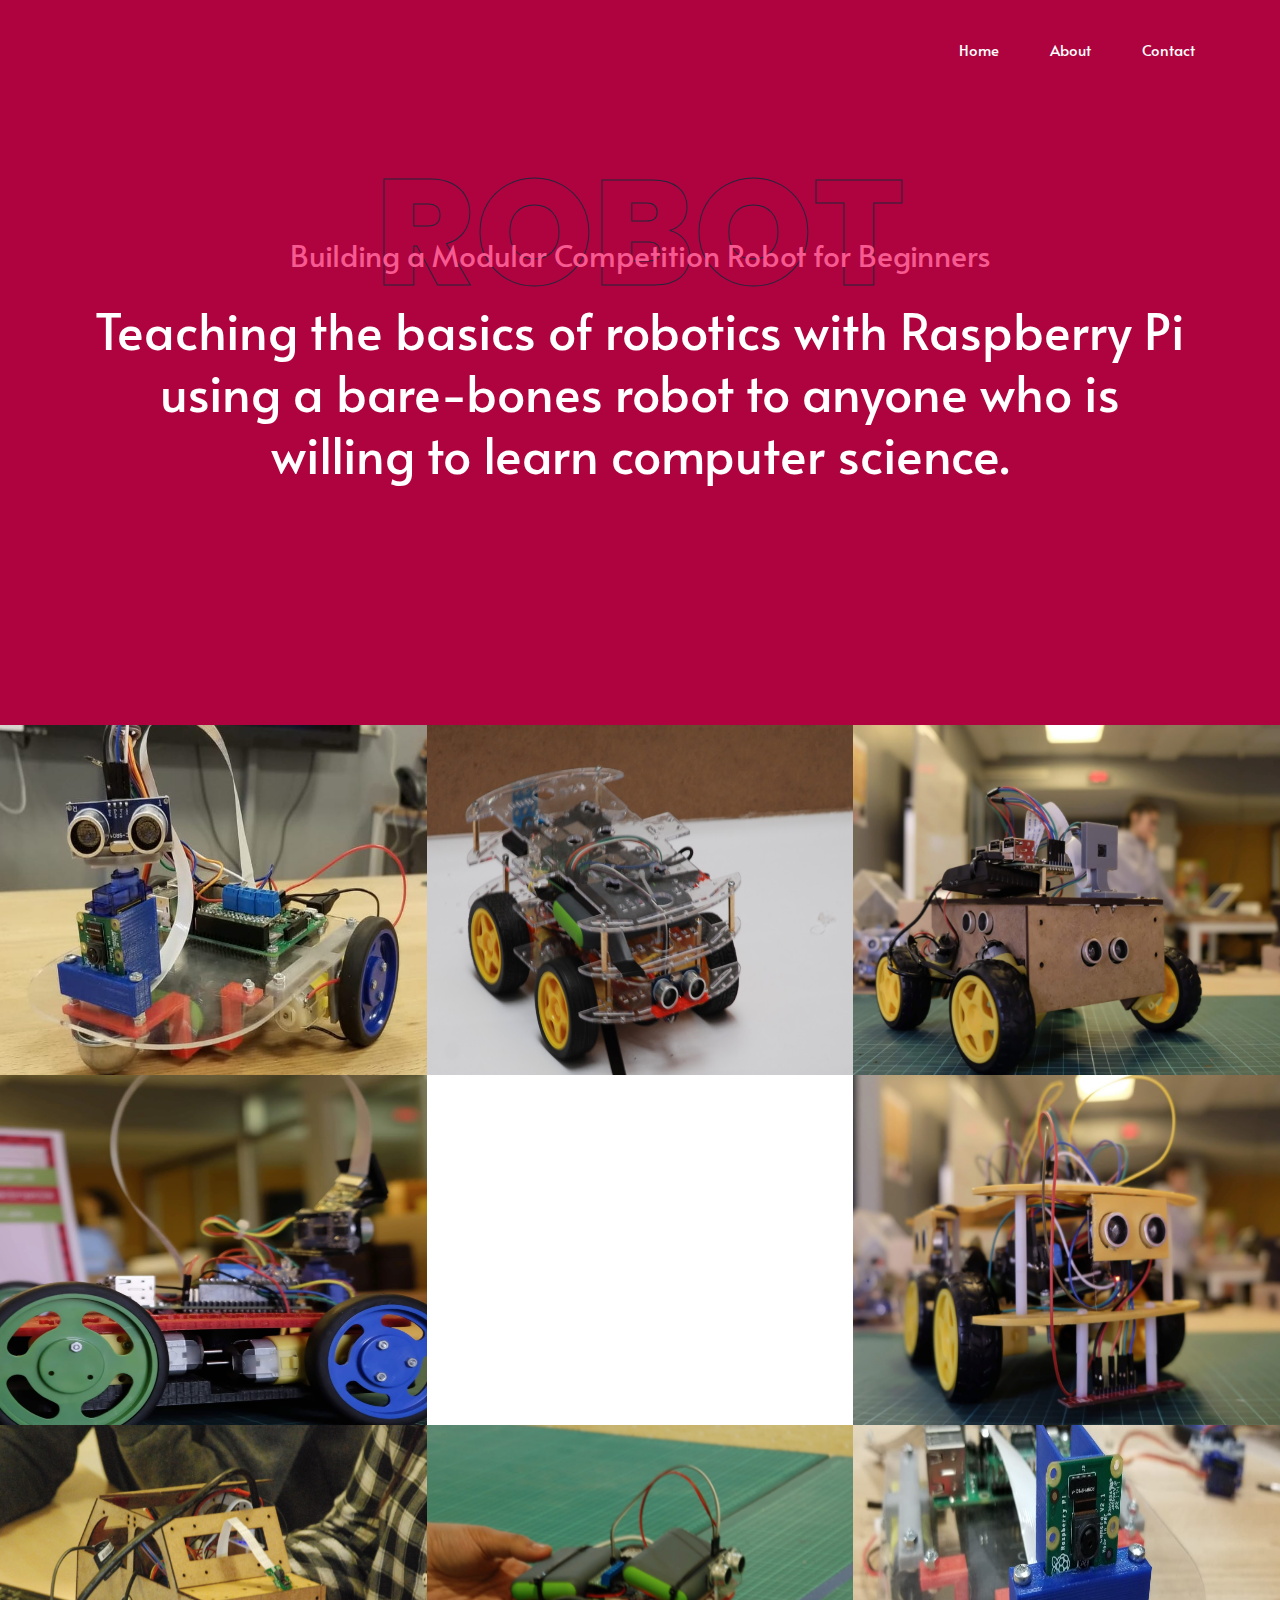
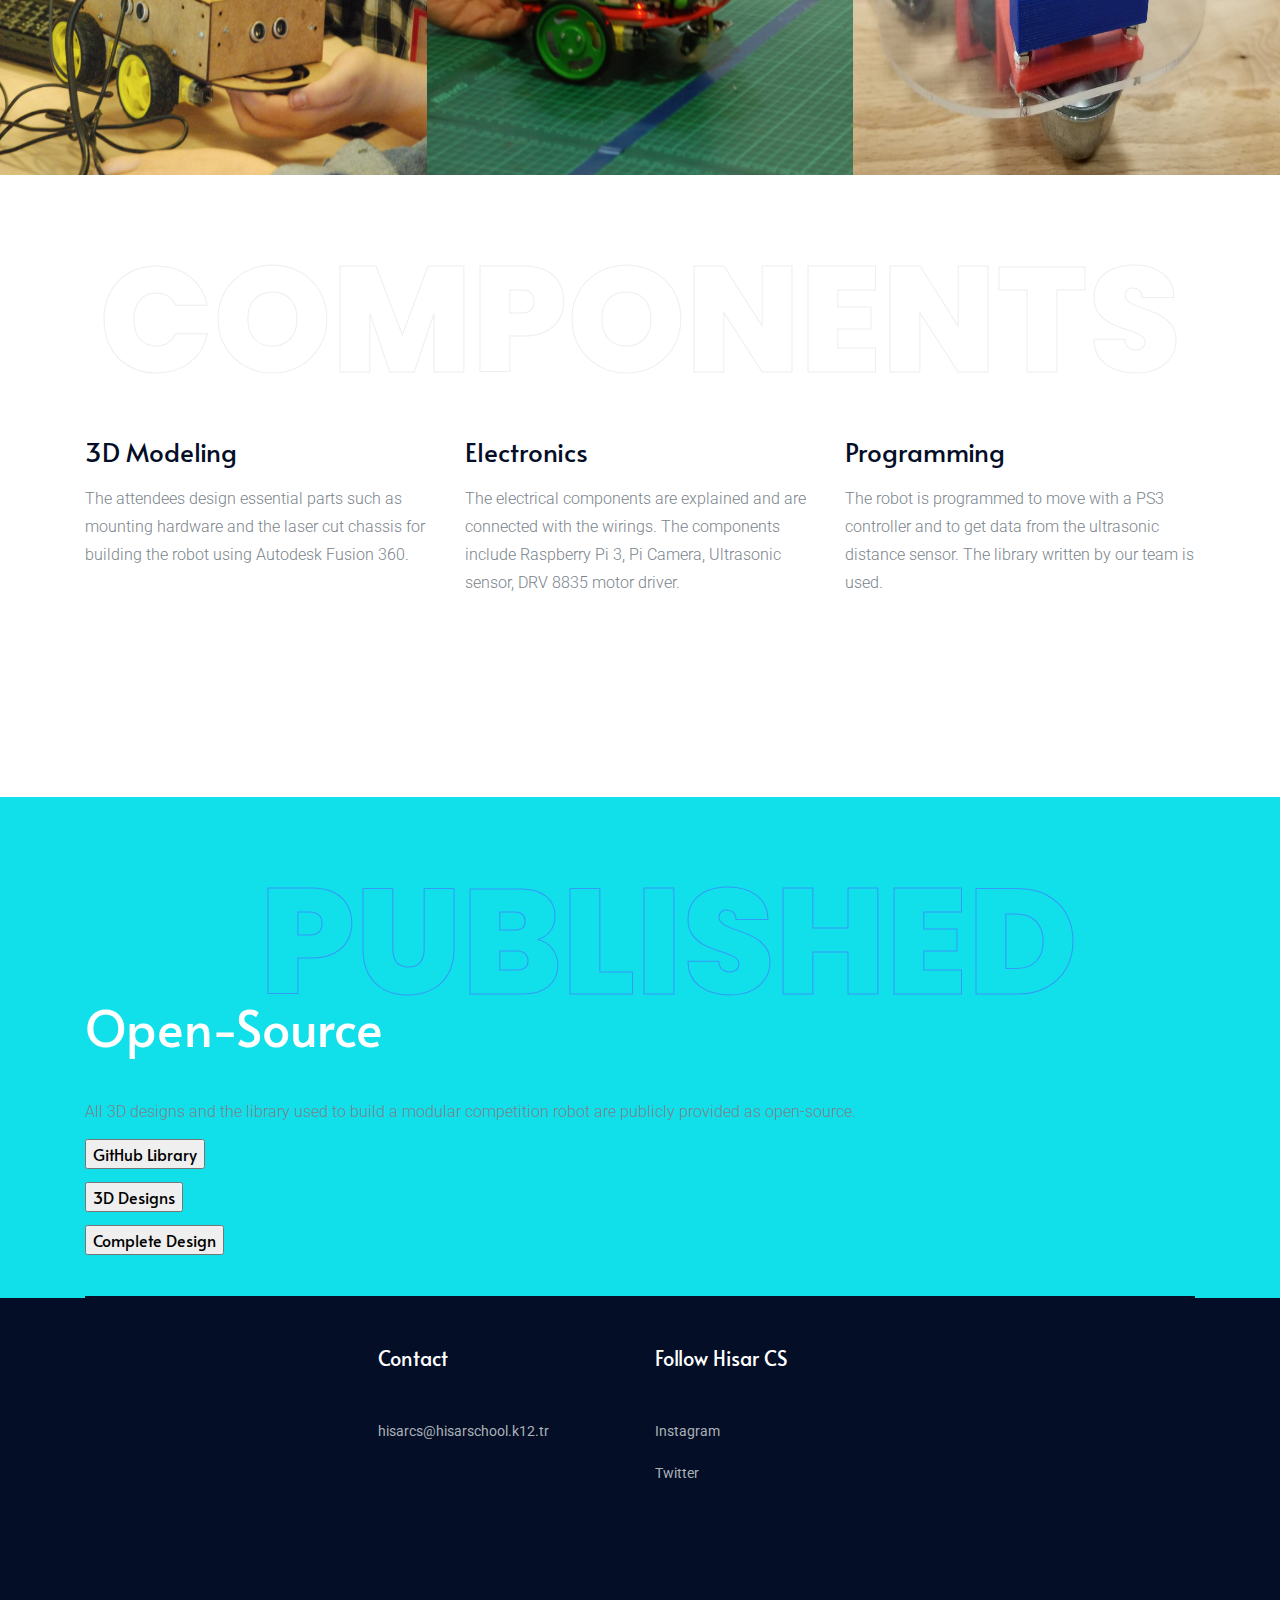
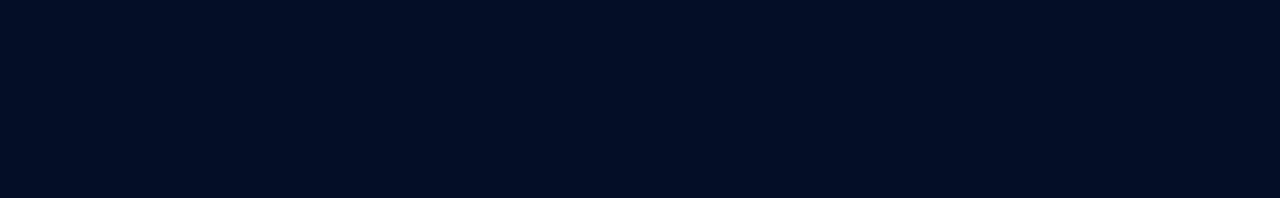
==== index.html @ 17df81fd "Update index.html" ====
<!doctype html>
<html class="no-js" lang="zxx">

<head>
    <meta charset="utf-8">
    <meta http-equiv="x-ua-compatible" content="ie=edge">
    <title>Building a Modular Competition Robot for Beginners</title>
    <meta name="description" content="">
    <meta name="viewport" content="width=device-width, initial-scale=1">

    <!-- <link rel="manifest" href="site.webmanifest"> -->
    <!-- Place favicon.ico in the root directory -->

    <!-- CSS here -->
    <link rel="stylesheet" href="css/bootstrap.min.css">
    <link rel="stylesheet" href="css/owl.carousel.min.css">
    <link rel="stylesheet" href="css/magnific-popup.css">
    <link rel="stylesheet" href="css/font-awesome.min.css">
    <link rel="stylesheet" href="css/themify-icons.css">
    <link rel="stylesheet" href="css/nice-select.css">
    <link rel="stylesheet" href="css/flaticon.css">
    <link rel="stylesheet" href="css/gijgo.css">
    <link rel="stylesheet" href="css/animate.min.css">
    <link rel="stylesheet" href="css/slick.css">
    <link rel="stylesheet" href="css/slicknav.css">
    <link rel="stylesheet" href="css/style.css">
    <!-- <link rel="stylesheet" href="css/responsive.css"> -->
</head>

<body>
    <!--[if lte IE 9]>
            <p class="browserupgrade">You are using an <strong>outdated</strong> browser. Please <a href="https://browsehappy.com/">upgrade your browser</a> to improve your experience and security.</p>
        <![endif]-->

    <!-- header-start -->
    <header>
        <div class="header-area ">
            <div id="sticky-header" class="main-header-area">
                      
                          
                              
                                   
                              
                            <div class="main-menu  d-none d-lg-block text-right">
                                <nav>
                                    <ul id="navigation">
                                        <li><a class="active" href="index.html">home</a></li>
                                        <li><a href="about.html">About</a></li>
                                        
                                       
                                       
                                        <li><a href="contact.html">Contact</a></li>
                                    </ul>
                                </nav>
                            </div>
                        </div>
                        <div class="col-12">
                            <div class="mobile_menu d-block d-lg-none"></div>
                        </div>
                    </div>
     </div>
                    </div>
                </div>
            </div>
        </div>
    </header>
    <!-- header-end -->

    <!-- slider_area_start -->
    <div class="slider_area">
        <div class="single_slider  d-flex align-items-center slider_bg_1">
            <div class="outline_text d-none d-lg-block">
                    ROBOT
            </div>
            <div class="container">
                <div class="row align-items-center justify-content-center">
                    <div class="col-xl-12">
                        <div class="slider_text text-center">
                            <span>Building a Modular Competition Robot for Beginners
</span>
                            <h3>
 Teaching the basics of robotics with Raspberry Pi using a bare-bones robot to anyone who is willing to learn computer science.                             </h3>
                        </div>
                    </div>
                </div>
            </div>
        </div>
    </div>
    <!-- slider_area_end -->


    <div class="portfolio_area">
        <!-- <div class="container-fluid p-0"> -->
            <div class="portfolio_wrap">
                <div class=" single_gallery">
                    <div class="thumb">
                        <img src="img/portfolio/img3 (1).jpg" alt="">
                    </div>
                    <div class="gallery_hover">
                        <div class="hover_inner">
                                <span>An amazing robot from</span>
                                <a href="work_details.html"> <h3>Pi Wars Turkey'19</h3></a>
                                
                        </div>
                    </div>
                </div>
                <div class="single_gallery small_width">
                    <div class="thumb">
                        <img src="img/portfolio/ff.png" alt="">
                    </div>
                    <div class="gallery_hover">
                            <div class="hover_inner">
                                    <span>An amazing robot from</span>
                                    <a href="work_details.html"> <h3>Pi Wars Turkey'19</h3></a>
                            </div>
                        </div>
                </div>
                <div class="single_gallery">
                    <div class="thumb">
                        <img src="img/portfolio/s.png" alt="">
                    </div>
                    <div class="gallery_hover">
                            <div class="hover_inner">
                                    <span>An amazing robot from</span>
                                    <a href="work_details.html"> <h3>Pi Wars Turkey'19</h3></a>
                            </div>
                        </div>
                </div>
                <div class=" single_gallery">
                    <div class="thumb">
                        <img src="img/portfolio/q.png" alt="">
                    </div>
                    <div class="gallery_hover">
                            <div class="hover_inner">
                                    <span>An amazing robot from</span>
                                    <a href="work_details.html"> <h3>Pi Wars Turkey'19</h3></a>
                            </div>
                        </div>
                </div>
                <div class="single_gallery">
                    <div class="thumb">
                        <img src="img/portfolio/img5.jpeg" alt="">
                    </div>
                    <div class="gallery_hover">
                            <div class="hover_inner">
                                    <span>An amazing robot from</span>
                                    <a href="work_details.html"> <h3>Pi Wars Turkey'20</h3></a>
                            </div>
                        </div>
                </div>
                <div class=" single_gallery small_width">
                    <div class="thumb">
                        <img src="img/portfolio/w.png" alt="">
                    </div>
                    <div class="gallery_hover">
                            <div class="hover_inner">
                                    <span>An amazing robot from</span>
                                    <a href="work_details.html"> <h3>Pi Wars Turkey'19</h3></a>
                            </div>
                        </div>
                </div>
                <div class="single_gallery">
                    <div class="thumb">
                        <img src="img/portfolio/ee.png" alt="">
                    </div>
                    <div class="gallery_hover">
                            <div class="hover_inner">
                                    <span>An amazing robot from</span>
                                    <a href="work_details.html"> <h3>Pi Wars Turkey'20</h3></a>
                            </div>
                        </div>
                </div>
                <div class=" single_gallery small_width">
                    <div class="thumb">
                        <img src="img/portfolio/r.png" alt="">
                    </div>
                    <div class="gallery_hover">
                            <div class="hover_inner">
                                    <span>An amazing robot from</span>
                                    <a href="work_details.html"> <h3>Pi Wars Turkey'20</h3></a>
                            </div>
                        </div>
                </div>
                <div class=" single_gallery">
                    <div class="thumb">
                        <img src="img/portfolio/r.png.jpeg" alt="">
                    </div>
                    <div class="gallery_hover">
                            <div class="hover_inner">
                                    <span>An amazing robot from</span>
                                    <a href="work_details.html"> <h3>Pi Wars Turkey'19</h3></a>
                            </div>
                        </div>
                </div>
            </div>
        <!-- </div> -->
      


    <!-- service_area  -->
    <div class="service_area">
            <div class="outline_text white d-none d-lg-block">
                    Components
            </div>
        <div class="container">
            <div class="row">
                <div class="col-xl-4 col-lg-4 col-md-6">
                    <div class="single_service">
                        <div class="icon">
                            <img src="img/svg_icon/1.svg" alt="">
                        </div>
                        <h3>3D Modeling</h3>
                        <p> The attendees design essential parts such as mounting hardware and the laser cut chassis for building the robot using Autodesk Fusion 360. 
</p>
                    </div>
                </div>
                <div class="col-xl-4 col-lg-4 col-md-6">
                    <div class="single_service">
                        <div class="icon">
                            <img src="img/svg_icon/2.svg" alt="">
                        </div>
                        <h3>Electronics</h3>
                        <p>The electrical components are explained and are connected with the wirings. The components include Raspberry Pi 3, Pi Camera, Ultrasonic sensor, DRV 8835 motor driver.
</p>
                    </div>
                </div>
                <div class="col-xl-4 col-lg-4 col-md-6">
                    <div class="single_service">
                        <div class="icon">
                            <img src="img/svg_icon/3.svg" alt="">
                        </div>
                        <h3>Programming</h3>
                        <p>The robot is programmed to move with a PS3 controller and to get data from the ultrasonic distance sensor. The library written by our team is used.
</p>
                    </div>
                </div>
            </div>
        </div>
    </div>
    <!--/ service_area  -->

    <div class="creative_blog_area">
            <div class="outline_text blog d-none d-lg-block ">
                    Published
            </div>
        <div class="container">
            <div class="row align-items-center">
                <div class="col-lg-9 col-md-6">
                    <div class="blog_title">
                        <h3>Open-Source</h3>
                    </div>
                </div>
                
            </div>
        </div>
        <div class="container">

<p    
<p style="color:#11DFEA">This is a paragraph.</p>  
            <p> All 3D designs and the library used to build a modular competition robot are publicly provided as open-source.           </p>
            <form action="https://github.com/AndyEmreHis/Pi20English">
    <input   type="submit" value="GitHub Library" />
</form>
<p></p>   

<form action="https://drive.google.com/drive/folders/13YJ3raldr9ENq9xoWfZ8fs7mFeMapHCM?usp=sharing
">



    <input type="submit"  value="3D Designs" />
</form>
<p></p>   

<form action="https://a360.co/2Wjrapt
">
    <input type="submit" value="Complete Design" />
</form>
 
<p style="color:#11DFEA">This is a paragraph.</p>   


    
    
   

    <!-- footer start -->
    <footer class="footer">
            <div class="footer_top">
                <div class="container">
                    <div class="row">
                       
                          <div class="col-xl-3 col-md-6 col-lg-3">
                            <div class="footer_widget">
                                <h3  style="color:transparent;" class="footer_title">
                                        Services
                                </h3>
                                <ul>
                                    <li><a style="color:transparent;" href="#">Web Design</a></li>
<li><a style="color:transparent;" href="#">Web Design</a></li>                                    <li><a style="color:transparent;" href="#">Web Design</a></li>
                                </ul>
    
                            </div>
                        </div>
                        <div class="col-xl-3 col-md-6 col-lg-3">
                            <div class="footer_widget">
                                <h3 class="footer_title">
                                        Contact
                                </h3>
                                <ul>
                                    <li><a href="#">hisarcs@hisarschool.k12.tr</a></li>
                                   
                                </ul>
    
                            </div>
                        </div>
                        <div class="col-xl-3 col-md-6 col-lg-3">
                            <div class="footer_widget">
                                <h3 class="footer_title">
Follow Hisar CS                                </h3>
                                <ul>
                                    <li><a href="https://www.instagram.com/hisarcs/">Instagram</a></li>
                                    <li><a href="https://twitter.com/hisarcs?lang=en">Twitter</a></li>
                                    
                                </ul>
                            </div>
                        </div>
                        <div class="col-xl-2 col-md-6 col-lg-2">
                            <div class="footer_widget">
                                <h3 style="color:transparent;"  class="footer_title">
                                        Follow Us
                                </h3>
                                <ul>
                                    <li><a style="color:transparent;"  href="#">Dribbble</a></li>
                                    <li><a style="color:transparent;" href="#">Behance</a></li>
                                    <li><a style="color:transparent;" href="#">Instagram</a></li>
                                    <li><a style="color:transparent;" href="#">Facebook</a></li>
                                </ul>
                            </div>
                        </div>
                    </div>
                </div>
            </div>
         
        </footer>
    <!--/ footer end  -->

    <!-- JS here -->
    <script src="js/vendor/modernizr-3.5.0.min.js"></script>
    <script src="js/vendor/jquery-1.12.4.min.js"></script>
    <script src="js/popper.min.js"></script>
    <script src="js/bootstrap.min.js"></script>
    <script src="js/owl.carousel.min.js"></script>
    <script src="js/isotope.pkgd.min.js"></script>
    <script src="js/ajax-form.js"></script>
    <script src="js/waypoints.min.js"></script>
    <script src="js/jquery.counterup.min.js"></script>
    <script src="js/imagesloaded.pkgd.min.js"></script>
    <script src="js/scrollIt.js"></script>
    <script src="js/jquery.scrollUp.min.js"></script>
    <script src="js/wow.min.js"></script>
    <script src="js/nice-select.min.js"></script>
    <script src="js/jquery.slicknav.min.js"></script>
    <script src="js/jquery.magnific-popup.min.js"></script>
    <script src="js/plugins.js"></script>
    <script src="js/gijgo.min.js"></script>

    <!--contact js-->
    <script src="js/contact.js"></script>
    <script src="js/jquery.ajaxchimp.min.js"></script>
    <script src="js/jquery.form.js"></script>
    <script src="js/jquery.validate.min.js"></script>
    <script src="js/mail-script.js"></script>

    <script src="js/main.js"></script>
</body>

</html>
---- css/themify-icons.css ----
@font-face {
	font-family: 'themify';
	src:url('../fonts/themify.eot?-fvbane');
	src:url('../fonts/themify.eot?#iefix-fvbane') format('embedded-opentype'),
		url('../fonts/themify.woff?-fvbane') format('woff'),
		url('../fonts/themify.ttf?-fvbane') format('truetype'),
		url('../fonts/themify.svg?-fvbane#themify') format('svg');
	font-weight: normal;
	font-style: normal;
}

[class^="ti-"], [class*=" ti-"] {
	font-family: 'themify';
	/* speak: none; */
	font-style: normal;
	font-weight: normal;
	font-variant: normal;
	text-transform: none;
	line-height: 1;

	/* Better Font Rendering =========== */
	-webkit-font-smoothing: antialiased;
	-moz-osx-font-smoothing: grayscale;
}

.ti-wand:before {
	content: "\e600";
}
.ti-volume:before {
	content: "\e601";
}
.ti-user:before {
	content: "\e602";
}
.ti-unlock:before {
	content: "\e603";
}
.ti-unlink:before {
	content: "\e604";
}
.ti-trash:before {
	content: "\e605";
}
.ti-thought:before {
	content: "\e606";
}
.ti-target:before {
	content: "\e607";
}
.ti-tag:before {
	content: "\e608";
}
.ti-tablet:before {
	content: "\e609";
}
.ti-star:before {
	content: "\e60a";
}
.ti-spray:before {
	content: "\e60b";
}
.ti-signal:before {
	content: "\e60c";
}
.ti-shopping-cart:before {
	content: "\e60d";
}
.ti-shopping-cart-full:before {
	content: "\e60e";
}
.ti-settings:before {
	content: "\e60f";
}
.ti-search:before {
	content: "\e610";
}
.ti-zoom-in:before {
	content: "\e611";
}
.ti-zoom-out:before {
	content: "\e612";
}
.ti-cut:before {
	content: "\e613";
}
.ti-ruler:before {
	content: "\e614";
}
.ti-ruler-pencil:before {
	content: "\e615";
}
.ti-ruler-alt:before {
	content: "\e616";
}
.ti-bookmark:before {
	content: "\e617";
}
.ti-bookmark-alt:before {
	content: "\e618";
}
.ti-reload:before {
	content: "\e619";
}
.ti-plus:before {
	content: "\e61a";
}
.ti-pin:before {
	content: "\e61b";
}
.ti-pencil:before {
	content: "\e61c";
}
.ti-pencil-alt:before {
	content: "\e61d";
}
.ti-paint-roller:before {
	content: "\e61e";
}
.ti-paint-bucket:before {
	content: "\e61f";
}
.ti-na:before {
	content: "\e620";
}
.ti-mobile:before {
	content: "\e621";
}
.ti-minus:before {
	content: "\e622";
}
.ti-medall:before {
	content: "\e623";
}
.ti-medall-alt:before {
	content: "\e624";
}
.ti-marker:before {
	content: "\e625";
}
.ti-marker-alt:before {
	content: "\e626";
}
.ti-arrow-up:before {
	content: "\e627";
}
.ti-arrow-right:before {
	content: "\e628";
}
.ti-arrow-left:before {
	content: "\e629";
}
.ti-arrow-down:before {
	content: "\e62a";
}
.ti-lock:before {
	content: "\e62b";
}
.ti-location-arrow:before {
	content: "\e62c";
}
.ti-link:before {
	content: "\e62d";
}
.ti-layout:before {
	content: "\e62e";
}
.ti-layers:before {
	content: "\e62f";
}
.ti-layers-alt:before {
	content: "\e630";
}
.ti-key:before {
	content: "\e631";
}
.ti-import:before {
	content: "\e632";
}
.ti-image:before {
	content: "\e633";
}
.ti-heart:before {
	content: "\e634";
}
.ti-heart-broken:before {
	content: "\e635";
}
.ti-hand-stop:before {
	content: "\e636";
}
.ti-hand-open:before {
	content: "\e637";
}
.ti-hand-drag:before {
	content: "\e638";
}
.ti-folder:before {
	content: "\e639";
}
.ti-flag:before {
	content: "\e63a";
}
.ti-flag-alt:before {
	content: "\e63b";
}
.ti-flag-alt-2:before {
	content: "\e63c";
}
.ti-eye:before {
	content: "\e63d";
}
.ti-export:before {
	content: "\e63e";
}
.ti-exchange-vertical:before {
	content: "\e63f";
}
.ti-desktop:before {
	content: "\e640";
}
.ti-cup:before {
	content: "\e641";
}
.ti-crown:before {
	content: "\e642";
}
.ti-comments:before {
	content: "\e643";
}
.ti-comment:before {
	content: "\e644";
}
.ti-comment-alt:before {
	content: "\e645";
}
.ti-close:before {
	content: "\e646";
}
.ti-clip:before {
	content: "\e647";
}
.ti-angle-up:before {
	content: "\e648";
}
.ti-angle-right:before {
	content: "\e649";
}
.ti-angle-left:before {
	content: "\e64a";
}
.ti-angle-down:before {
	content: "\e64b";
}
.ti-check:before {
	content: "\e64c";
}
.ti-check-box:before {
	content: "\e64d";
}
.ti-camera:before {
	content: "\e64e";
}
.ti-announcement:before {
	content: "\e64f";
}
.ti-brush:before {
	content: "\e650";
}
.ti-briefcase:before {
	content: "\e651";
}
.ti-bolt:before {
	content: "\e652";
}
.ti-bolt-alt:before {
	content: "\e653";
}
.ti-blackboard:before {
	content: "\e654";
}
.ti-bag:before {
	content: "\e655";
}
.ti-move:before {
	content: "\e656";
}
.ti-arrows-vertical:before {
	content: "\e657";
}
.ti-arrows-horizontal:before {
	content: "\e658";
}
.ti-fullscreen:before {
	content: "\e659";
}
.ti-arrow-top-right:before {
	content: "\e65a";
}
.ti-arrow-top-left:before {
	content: "\e65b";
}
.ti-arrow-circle-up:before {
	content: "\e65c";
}
.ti-arrow-circle-right:before {
	content: "\e65d";
}
.ti-arrow-circle-left:before {
	content: "\e65e";
}
.ti-arrow-circle-down:before {
	content: "\e65f";
}
.ti-angle-double-up:before {
	content: "\e660";
}
.ti-angle-double-right:before {
	content: "\e661";
}
.ti-angle-double-left:before {
	content: "\e662";
}
.ti-angle-double-down:before {
	content: "\e663";
}
.ti-zip:before {
	content: "\e664";
}
.ti-world:before {
	content: "\e665";
}
.ti-wheelchair:before {
	content: "\e666";
}
.ti-view-list:before {
	content: "\e667";
}
.ti-view-list-alt:before {
	content: "\e668";
}
.ti-view-grid:before {
	content: "\e669";
}
.ti-uppercase:before {
	content: "\e66a";
}
.ti-upload:before {
	content: "\e66b";
}
.ti-underline:before {
	content: "\e66c";
}
.ti-truck:before {
	content: "\e66d";
}
.ti-timer:before {
	content: "\e66e";
}
.ti-ticket:before {
	content: "\e66f";
}
.ti-thumb-up:before {
	content: "\e670";
}
.ti-thumb-down:before {
	content: "\e671";
}
.ti-text:before {
	content: "\e672";
}
.ti-stats-up:before {
	content: "\e673";
}
.ti-stats-down:before {
	content: "\e674";
}
.ti-split-v:before {
	content: "\e675";
}
.ti-split-h:before {
	content: "\e676";
}
.ti-smallcap:before {
	content: "\e677";
}
.ti-shine:before {
	content: "\e678";
}
.ti-shift-right:before {
	content: "\e679";
}
.ti-shift-left:before {
	content: "\e67a";
}
.ti-shield:before {
	content: "\e67b";
}
.ti-notepad:before {
	content: "\e67c";
}
.ti-server:before {
	content: "\e67d";
}
.ti-quote-right:before {
	content: "\e67e";
}
.ti-quote-left:before {
	content: "\e67f";
}
.ti-pulse:before {
	content: "\e680";
}
.ti-printer:before {
	content: "\e681";
}
.ti-power-off:before {
	content: "\e682";
}
.ti-plug:before {
	content: "\e683";
}
.ti-pie-chart:before {
	content: "\e684";
}
.ti-paragraph:before {
	content: "\e685";
}
.ti-panel:before {
	content: "\e686";
}
.ti-package:before {
	content: "\e687";
}
.ti-music:before {
	content: "\e688";
}
.ti-music-alt:before {
	content: "\e689";
}
.ti-mouse:before {
	content: "\e68a";
}
.ti-mouse-alt:before {
	content: "\e68b";
}
.ti-money:before {
	content: "\e68c";
}
.ti-microphone:before {
	content: "\e68d";
}
.ti-menu:before {
	content: "\e68e";
}
.ti-menu-alt:before {
	content: "\e68f";
}
.ti-map:before {
	content: "\e690";
}
.ti-map-alt:before {
	content: "\e691";
}
.ti-loop:before {
	content: "\e692";
}
.ti-location-pin:before {
	content: "\e693";
}
.ti-list:before {
	content: "\e694";
}
.ti-light-bulb:before {
	content: "\e695";
}
.ti-Italic:before {
	content: "\e696";
}
.ti-info:before {
	content: "\e697";
}
.ti-infinite:before {
	content: "\e698";
}
.ti-id-badge:before {
	content: "\e699";
}
.ti-hummer:before {
	content: "\e69a";
}
.ti-home:before {
	content: "\e69b";
}
.ti-help:before {
	content: "\e69c";
}
.ti-headphone:before {
	content: "\e69d";
}
.ti-harddrives:before {
	content: "\e69e";
}
.ti-harddrive:before {
	content: "\e69f";
}
.ti-gift:before {
	content: "\e6a0";
}
.ti-game:before {
	content: "\e6a1";
}
.ti-filter:before {
	content: "\e6a2";
}
.ti-files:before {
	content: "\e6a3";
}
.ti-file:before {
	content: "\e6a4";
}
.ti-eraser:before {
	content: "\e6a5";
}
.ti-envelope:before {
	content: "\e6a6";
}
.ti-download:before {
	content: "\e6a7";
}
.ti-direction:before {
	content: "\e6a8";
}
.ti-direction-alt:before {
	content: "\e6a9";
}
.ti-dashboard:before {
	content: "\e6aa";
}
.ti-control-stop:before {
	content: "\e6ab";
}
.ti-control-shuffle:before {
	content: "\e6ac";
}
.ti-control-play:before {
	content: "\e6ad";
}
.ti-control-pause:before {
	content: "\e6ae";
}
.ti-control-forward:before {
	content: "\e6af";
}
.ti-control-backward:before {
	content: "\e6b0";
}
.ti-cloud:before {
	content: "\e6b1";
}
.ti-cloud-up:before {
	content: "\e6b2";
}
.ti-cloud-down:before {
	content: "\e6b3";
}
.ti-clipboard:before {
	content: "\e6b4";
}
.ti-car:before {
	content: "\e6b5";
}
.ti-calendar:before {
	content: "\e6b6";
}
.ti-book:before {
	content: "\e6b7";
}
.ti-bell:before {
	content: "\e6b8";
}
.ti-basketball:before {
	content: "\e6b9";
}
.ti-bar-chart:before {
	content: "\e6ba";
}
.ti-bar-chart-alt:before {
	content: "\e6bb";
}
.ti-back-right:before {
	content: "\e6bc";
}
.ti-back-left:before {
	content: "\e6bd";
}
.ti-arrows-corner:before {
	content: "\e6be";
}
.ti-archive:before {
	content: "\e6bf";
}
.ti-anchor:before {
	content: "\e6c0";
}
.ti-align-right:before {
	content: "\e6c1";
}
.ti-align-left:before {
	content: "\e6c2";
}
.ti-align-justify:before {
	content: "\e6c3";
}
.ti-align-center:before {
	content: "\e6c4";
}
.ti-alert:before {
	content: "\e6c5";
}
.ti-alarm-clock:before {
	content: "\e6c6";
}
.ti-agenda:before {
	content: "\e6c7";
}
.ti-write:before {
	content: "\e6c8";
}
.ti-window:before {
	content: "\e6c9";
}
.ti-widgetized:before {
	content: "\e6ca";
}
.ti-widget:before {
	content: "\e6cb";
}
.ti-widget-alt:before {
	content: "\e6cc";
}
.ti-wallet:before {
	content: "\e6cd";
}
.ti-video-clapper:before {
	content: "\e6ce";
}
.ti-video-camera:before {
	content: "\e6cf";
}
.ti-vector:before {
	content: "\e6d0";
}
.ti-themify-logo:before {
	content: "\e6d1";
}
.ti-themify-favicon:before {
	content: "\e6d2";
}
.ti-themify-favicon-alt:before {
	content: "\e6d3";
}
.ti-support:before {
	content: "\e6d4";
}
.ti-stamp:before {
	content: "\e6d5";
}
.ti-split-v-alt:before {
	content: "\e6d6";
}
.ti-slice:before {
	content: "\e6d7";
}
.ti-shortcode:before {
	content: "\e6d8";
}
.ti-shift-right-alt:before {
	content: "\e6d9";
}
.ti-shift-left-alt:before {
	content: "\e6da";
}
.ti-ruler-alt-2:before {
	content: "\e6db";
}
.ti-receipt:before {
	content: "\e6dc";
}
.ti-pin2:before {
	content: "\e6dd";
}
.ti-pin-alt:before {
	content: "\e6de";
}
.ti-pencil-alt2:before {
	content: "\e6df";
}
.ti-palette:before {
	content: "\e6e0";
}
.ti-more:before {
	content: "\e6e1";
}
.ti-more-alt:before {
	content: "\e6e2";
}
.ti-microphone-alt:before {
	content: "\e6e3";
}
.ti-magnet:before {
	content: "\e6e4";
}
.ti-line-double:before {
	content: "\e6e5";
}
.ti-line-dotted:before {
	content: "\e6e6";
}
.ti-line-dashed:before {
	content: "\e6e7";
}
.ti-layout-width-full:before {
	content: "\e6e8";
}
.ti-layout-width-default:before {
	content: "\e6e9";
}
.ti-layout-width-default-alt:before {
	content: "\e6ea";
}
.ti-layout-tab:before {
	content: "\e6eb";
}
.ti-layout-tab-window:before {
	content: "\e6ec";
}
.ti-layout-tab-v:before {
	content: "\e6ed";
}
.ti-layout-tab-min:before {
	content: "\e6ee";
}
.ti-layout-slider:before {
	content: "\e6ef";
}
.ti-layout-slider-alt:before {
	content: "\e6f0";
}
.ti-layout-sidebar-right:before {
	content: "\e6f1";
}
.ti-layout-sidebar-none:before {
	content: "\e6f2";
}
.ti-layout-sidebar-left:before {
	content: "\e6f3";
}
.ti-layout-placeholder:before {
	content: "\e6f4";
}
.ti-layout-menu:before {
	content: "\e6f5";
}
.ti-layout-menu-v:before {
	content: "\e6f6";
}
.ti-layout-menu-separated:before {
	content: "\e6f7";
}
.ti-layout-menu-full:before {
	content: "\e6f8";
}
.ti-layout-media-right-alt:before {
	content: "\e6f9";
}
.ti-layout-media-right:before {
	content: "\e6fa";
}
.ti-layout-media-overlay:before {
	content: "\e6fb";
}
.ti-layout-media-overlay-alt:before {
	content: "\e6fc";
}
.ti-layout-media-overlay-alt-2:before {
	content: "\e6fd";
}
.ti-layout-media-left-alt:before {
	content: "\e6fe";
}
.ti-layout-media-left:before {
	content: "\e6ff";
}
.ti-layout-media-center-alt:before {
	content: "\e700";
}
.ti-layout-media-center:before {
	content: "\e701";
}
.ti-layout-list-thumb:before {
	content: "\e702";
}
.ti-layout-list-thumb-alt:before {
	content: "\e703";
}
.ti-layout-list-post:before {
	content: "\e704";
}
.ti-layout-list-large-image:before {
	content: "\e705";
}
.ti-layout-line-solid:before {
	content: "\e706";
}
.ti-layout-grid4:before {
	content: "\e707";
}
.ti-layout-grid3:before {
	content: "\e708";
}
.ti-layout-grid2:before {
	content: "\e709";
}
.ti-layout-grid2-thumb:before {
	content: "\e70a";
}
.ti-layout-cta-right:before {
	content: "\e70b";
}
.ti-layout-cta-left:before {
	content: "\e70c";
}
.ti-layout-cta-center:before {
	content: "\e70d";
}
.ti-layout-cta-btn-right:before {
	content: "\e70e";
}
.ti-layout-cta-btn-left:before {
	content: "\e70f";
}
.ti-layout-column4:before {
	content: "\e710";
}
.ti-layout-column3:before {
	content: "\e711";
}
.ti-layout-column2:before {
	content: "\e712";
}
.ti-layout-accordion-separated:before {
	content: "\e713";
}
.ti-layout-accordion-merged:before {
	content: "\e714";
}
.ti-layout-accordion-list:before {
	content: "\e715";
}
.ti-ink-pen:before {
	content: "\e716";
}
.ti-info-alt:before {
	content: "\e717";
}
.ti-help-alt:before {
	content: "\e718";
}
.ti-headphone-alt:before {
	content: "\e719";
}
.ti-hand-point-up:before {
	content: "\e71a";
}
.ti-hand-point-right:before {
	content: "\e71b";
}
.ti-hand-point-left:before {
	content: "\e71c";
}
.ti-hand-point-down:before {
	content: "\e71d";
}
.ti-gallery:before {
	content: "\e71e";
}
.ti-face-smile:before {
	content: "\e71f";
}
.ti-face-sad:before {
	content: "\e720";
}
.ti-credit-card:before {
	content: "\e721";
}
.ti-control-skip-forward:before {
	content: "\e722";
}
.ti-control-skip-backward:before {
	content: "\e723";
}
.ti-control-record:before {
	content: "\e724";
}
.ti-control-eject:before {
	content: "\e725";
}
.ti-comments-smiley:before {
	content: "\e726";
}
.ti-brush-alt:before {
	content: "\e727";
}
.ti-youtube:before {
	content: "\e728";
}
.ti-vimeo:before {
	content: "\e729";
}
.ti-twitter:before {
	content: "\e72a";
}
.ti-time:before {
	content: "\e72b";
}
.ti-tumblr:before {
	content: "\e72c";
}
.ti-skype:before {
	content: "\e72d";
}
.ti-share:before {
	content: "\e72e";
}
.ti-share-alt:before {
	content: "\e72f";
}
.ti-rocket:before {
	content: "\e730";
}
.ti-pinterest:before {
	content: "\e731";
}
.ti-new-window:before {
	content: "\e732";
}
.ti-microsoft:before {
	content: "\e733";
}
.ti-list-ol:before {
	content: "\e734";
}
.ti-linkedin:before {
	content: "\e735";
}
.ti-layout-sidebar-2:before {
	content: "\e736";
}
.ti-layout-grid4-alt:before {
	content: "\e737";
}
.ti-layout-grid3-alt:before {
	content: "\e738";
}
.ti-layout-grid2-alt:before {
	content: "\e739";
}
.ti-layout-column4-alt:before {
	content: "\e73a";
}
.ti-layout-column3-alt:before {
	content: "\e73b";
}
.ti-layout-column2-alt:before {
	content: "\e73c";
}
.ti-instagram:before {
	content: "\e73d";
}
.ti-google:before {
	content: "\e73e";
}
.ti-github:before {
	content: "\e73f";
}
.ti-flickr:before {
	content: "\e740";
}
.ti-facebook:before {
	content: "\e741";
}
.ti-dropbox:before {
	content: "\e742";
}
.ti-dribbble:before {
	content: "\e743";
}
.ti-apple:before {
	content: "\e744";
}
.ti-android:before {
	content: "\e745";
}
.ti-save:before {
	content: "\e746";
}
.ti-save-alt:before {
	content: "\e747";
}
.ti-yahoo:before {
	content: "\e748";
}
.ti-wordpress:before {
	content: "\e749";
}
.ti-vimeo-alt:before {
	content: "\e74a";
}
.ti-twitter-alt:before {
	content: "\e74b";
}
.ti-tumblr-alt:before {
	content: "\e74c";
}
.ti-trello:before {
	content: "\e74d";
}
.ti-stack-overflow:before {
	content: "\e74e";
}
.ti-soundcloud:before {
	content: "\e74f";
}
.ti-sharethis:before {
	content: "\e750";
}
.ti-sharethis-alt:before {
	content: "\e751";
}
.ti-reddit:before {
	content: "\e752";
}
.ti-pinterest-alt:before {
	content: "\e753";
}
.ti-microsoft-alt:before {
	content: "\e754";
}
.ti-linux:before {
	content: "\e755";
}
.ti-jsfiddle:before {
	content: "\e756";
}
.ti-joomla:before {
	content: "\e757";
}
.ti-html5:before {
	content: "\e758";
}
.ti-flickr-alt:before {
	content: "\e759";
}
.ti-email:before {
	content: "\e75a";
}
.ti-drupal:before {
	content: "\e75b";
}
.ti-dropbox-alt:before {
	content: "\e75c";
}
.ti-css3:before {
	content: "\e75d";
}
.ti-rss:before {
	content: "\e75e";
}
.ti-rss-alt:before {
	content: "\e75f";
}
---- css/nice-select.css ----
.nice-select {
  -webkit-tap-highlight-color: transparent;
  background-color: #fff;
  border-radius: 5px;
  border: solid 1px #e8e8e8;
  box-sizing: border-box;
  clear: both;
  cursor: pointer;
  display: block;
  float: left;
  font-family: inherit;
  font-size: 14px;
  font-weight: normal;
  height: 42px;
  line-height: 40px;
  outline: none;
  padding-left: 18px;
  padding-right: 30px;
  position: relative;
  text-align: left !important;
  -webkit-transition: all 0.2s ease-in-out;
  transition: all 0.2s ease-in-out;
  -webkit-user-select: none;
     -moz-user-select: none;
      -ms-user-select: none;
          user-select: none;
  white-space: nowrap;
  width: auto; }
  .nice-select:hover {
    border-color: #dbdbdb; }
  .nice-select:active, .nice-select.open, .nice-select:focus {
    border-color: #999; }


  .nice-select.disabled {
    border-color: #ededed;
    color: #999;
    pointer-events: none; }
    .nice-select.disabled:after {
      border-color: #cccccc; }
  .nice-select.wide {
    width: 100%; }
    .nice-select.wide .list {
      left: 0 !important;
      right: 0 !important; }
  .nice-select.right {
    float: right; }
    .nice-select.right .list {
      left: auto;
      right: 0; }
  .nice-select.small {
    font-size: 12px;
    height: 36px;
    line-height: 34px; }
    .nice-select.small:after {
      height: 4px;
      width: 4px; }
    .nice-select.small .option {
      line-height: 34px;
      min-height: 34px; }
  .nice-select .list {
    background-color: #fff;
    border-radius: 5px;
    box-shadow: 0 0 0 1px rgba(68, 68, 68, 0.11);
    box-sizing: border-box;
    margin-top: 4px;
    opacity: 0;
    overflow: hidden;
    padding: 0;
    pointer-events: none;
    position: absolute;
    top: 100%;
    left: 0;
    -webkit-transform-origin: 50% 0;
        -ms-transform-origin: 50% 0;
            transform-origin: 50% 0;
    -webkit-transform: scale(0.75) translateY(-21px);
        -ms-transform: scale(0.75) translateY(-21px);
            transform: scale(0.75) translateY(-21px);
    -webkit-transition: all 0.2s cubic-bezier(0.5, 0, 0, 1.25), opacity 0.15s ease-out;
    transition: all 0.2s cubic-bezier(0.5, 0, 0, 1.25), opacity 0.15s ease-out;
    z-index: 9; }
    .nice-select .list:hover .option:not(:hover) {
      background-color: transparent !important; }
  .nice-select .option {
    cursor: pointer;
    font-weight: 400;
    line-height: 40px;
    list-style: none;
    min-height: 40px;
    outline: none;
    padding-left: 18px;
    padding-right: 29px;
    text-align: left;
    -webkit-transition: all 0.2s;
    transition: all 0.2s; }
    .nice-select .option:hover, .nice-select .option.focus, .nice-select .option.selected.focus {
      background-color: #f6f6f6; }
    .nice-select .option.selected {
      font-weight: bold; }
    .nice-select .option.disabled {
      background-color: transparent;
      color: #999;
      cursor: default; }

.no-csspointerevents .nice-select .list {
  display: none; }

.no-csspointerevents .nice-select.open .list {
  display: block; }





  /* ,,,,,,,,,,,,,,,, */


  .nice-select:after {
    content: "\e64b";
    display: block;
    height: 5px;
    margin-top: -5px;
    pointer-events: none;
    position: absolute;
    right: 30px;
    top: 8px;
    transition: all 0.15s ease-in-out;
    width: 5px;
    font-family: 'themify';
    color: #ddd; }

    .nice-select.open:after {
 }
    .nice-select.open .list {
      opacity: 1;
      pointer-events: auto;
      -webkit-transform: scale(1) translateY(0);
          -ms-transform: scale(1) translateY(0);
              transform: scale(1) translateY(0); }
---- css/flaticon.css ----
/*
  	Flaticon icon font: Flaticon
  	Creation date: 07/09/2019 08:07
  	*/

	  @font-face {
		font-family: "Flaticon";
		src: url("../fonts/Flaticon.eot");
		src: url("../fonts/Flaticon.eot");
		src: url("../fonts/Flaticon.eot?#iefix") format("embedded-opentype"),
			 url("../fonts/Flaticon.woff2") format("woff2"),
			 url("../fonts/Flaticon.woff") format("woff"),
			 url("../fonts/Flaticon.ttf") format("truetype"),
			 url("../fonts/Flaticon.svg#Flaticon") format("svg");
		font-weight: normal;
		font-style: normal;
	  }
	  
	  @media screen and (-webkit-min-device-pixel-ratio:0) {
		@font-face {
		  font-family: "Flaticon";
		  src: url("./Flaticon.svg#Flaticon") format("svg");
		}
	  }
	  
	  [class^="flaticon-"]:before, [class*=" flaticon-"]:before,
	  [class^="flaticon-"]:after, [class*=" flaticon-"]:after {   
		font-family: Flaticon;
			  font-size: 20px;
	  font-style: normal;
	  margin-left: 20px;
	  }
	  
	.flaticon-legal-paper:before {
		content: "\e001";
	}
	.flaticon-case:before {
		content: "\e002";
	}
	.flaticon-survey:before {
		content: "\e003";
	}
	.flaticon-bar-chart:before {
		content: "\e004";
	}
	.flaticon-controls:before {
		content: "\e005";
	}
	.flaticon-puzzle:before {
		content: "\e006";
	}
	.flaticon-right:before {
		content: "\e007";
	}
---- css/gijgo.css ----
.gj-button {
    background-color: #f5f5f5;
    border: 1px solid #ddd;
    color: #000;
    border-radius: 3px;
    padding: 6px 10px;
    cursor: pointer;
}

.gj-unselectable {
    -webkit-touch-callout: none;
    -webkit-user-select: none;
    -khtml-user-select: none;
    -moz-user-select: none;
    -ms-user-select: none;
    user-select: none;
}

.gj-row {
    display: -webkit-box;
    display: -ms-flexbox;
    display: flex;
    -ms-flex-wrap: wrap;
    flex-wrap: wrap;
}

.gj-margin-left-5 {
    margin-left: 5px;
}

.gj-margin-left-10 {
    margin-left: 10px;
}

.gj-width-full {
    width: 100%;
}

.gj-cursor-pointer {
    cursor: pointer;
}

.gj-text-align-center {
    text-align: center;
}

.gj-font-size-16 {
    font-size: 16px;
}

.gj-hidden {
    display: none;
}

/** Material Design */
.gj-button-md {
    background: 0 0;
    border: none;
    border-radius: 2px;
    color: rgba(0, 0, 0, 0.87);
    position: relative;
    height: 36px;
    margin: 0;
    min-width: 64px;
    padding: 0 16px;
    display: inline-block;
    font-family: "Roboto","Helvetica","Arial",sans-serif;
    font-size: 1rem;
    font-weight: 500;
    text-transform: uppercase;
    letter-spacing: 0;
    overflow: hidden;
    will-change: box-shadow;
    transition: box-shadow .2s cubic-bezier(.4,0,1,1),background-color .2s cubic-bezier(.4,0,.2,1),color .2s cubic-bezier(.4,0,.2,1);
    outline: none;
    cursor: pointer;
    text-decoration: none;
    text-align: center;
    line-height: 36px;
    vertical-align: middle;
    overflow: hidden;
    -webkit-user-select: none;
    -moz-user-select: none;
    -ms-user-select: none;
    user-select: none;
}

.gj-button-md:hover {
    background-color: rgba(158,158,158,.2);
}

.gj-button-md:disabled {
    color: rgba(0,0,0,.26);
    background: 0 0;
}

.gj-button-md .material-icons,
.gj-button-md .gj-icon {
    vertical-align: middle;
    /*font-size: 1.3rem;
    margin-right: 4px;*/
}

.gj-button-md.gj-button-md-icon {
    width: 24px;
    height: 31px;
    min-width: 24px;
    padding: 0px;
    display: table;
}

.gj-button-md.gj-button-md-icon .material-icons,
.gj-button-md.gj-button-md-icon .gj-icon {
    display: table-cell;
    margin-right: 0px;
    width: 24px;
    height: 24px;
}

.gj-button-md.active {
    background-color: rgba(158,158,158,.4);
}

.gj-button-md-group {
    position: relative;
    display: inline-block;
    vertical-align: middle;
}

.gj-textbox-md {
    border: none;
    border-bottom: 1px solid rgba(0,0,0,.42);
    display: block;
    font-family: "Helvetica","Arial",sans-serif;
    font-size: 16px;
    line-height: 16px;
    padding: 4px 0px;
    margin: 0;
    width: 100%;
    background: 0 0;
    text-align: left;
    color: rgba(0,0,0,.87);
}

.gj-textbox-md:focus,
.gj-textbox-md:active {
    border-bottom: 2px solid rgba(0,0,0,.42);
    outline: none;
}

.gj-textbox-md::placeholder {
    color: #8e8e8e;
}

.gj-textbox-md:-ms-input-placeholder {
    color: #8e8e8e;
}

.gj-textbox-md::-ms-input-placeholder {
    color: #8e8e8e;
}

.gj-md-spacer-24 {
    min-width: 24px;
    width: 24px;
    display: inline-block;
}

.gj-md-spacer-32 {
    min-width: 32px;
    width: 32px;
    display: inline-block;
}

.gj-modal {
    position: fixed;
    top: 0;
    right: 0;
    bottom: 0;
    left: 0;
    z-index: 1203;
    display: none;
    overflow: hidden;
    -webkit-overflow-scrolling: touch;
    outline: 0;
    background-color: rgba(0, 0, 0, 0.54118);
    transition: 200ms ease opacity;
    will-change: opacity;
}

/* List */
ul.gj-list li [data-role="wrapper"] {
    display: table;
    width: 100%;
}

ul.gj-list li [data-role="checkbox"] {
    display: table-cell;
    vertical-align:middle;
    text-align:center;
}

ul.gj-list li [data-role="image"] {
    display: table-cell;
    vertical-align:middle;
    text-align:center;
}

ul.gj-list li [data-role="display"] {
    display: table-cell;
    vertical-align:middle;
    cursor: pointer;
}

ul.gj-list li [data-role="display"]:empty:before {
  content: "\200b"; /* unicode zero width space character */
}

/* List - Bootstrap */
ul.gj-list-bootstrap {
    padding-left: 0px;
    margin-bottom: 0px;
}

ul.gj-list-bootstrap li {
    padding: 0px;
}

ul.gj-list-bootstrap li [data-role="wrapper"] {
    padding: 0px 10px;
}

ul.gj-list-bootstrap li [data-role="checkbox"] {
    width: 24px;
    padding: 3px;
}

ul.gj-list-bootstrap li [data-role="image"] {
    width: 24px;
    height: 24px;
}

ul.gj-list-bootstrap li [data-role="display"] {
    padding: 8px 0px 8px 4px;
}

.list-group-item.active ul li, .list-group-item.active:focus ul li, .list-group-item.active:hover ul li {
    text-shadow: none;
    color:initial;
}

/* List - Material Design */
ul.gj-list-md {
    padding: 0px;
    list-style: none;
    list-style-type: none;
    line-height: 24px;
    letter-spacing: 0;
    color: #616161; /* Gray 700 */
}

ul.gj-list-md li {
    display: list-item;
    list-style-type: none;
    padding: 0px;
    min-height: unset;
    box-sizing: border-box;
    align-items: center;
    cursor: default;
    overflow: hidden;

    font-family: "Roboto","Helvetica","Arial",sans-serif;
    font-size: 16px;
    font-weight: 400;
    letter-spacing: .04em;
    line-height: 1;
    
    -webkit-flex-direction: row;
    -ms-flex-direction: row;
    flex-direction: row;
    -webkit-flex-wrap: nowrap;
    -ms-flex-wrap: nowrap;
    flex-wrap: nowrap;
}

ul.gj-list-md li [data-role="checkbox"] {
    height: 24px;
    width: 24px;
}

ul.gj-list-md li [data-role="image"] {
    height: 24px;
    width: 24px;
}

ul.gj-list-md li [data-role="display"] {
    padding: 8px 0px 8px 5px;
    order: 0;
    flex-grow: 2;
    text-decoration: none;
    box-sizing: border-box;
    align-items: center;
    text-align: left;
    color: rgba(0,0,0,.87);
}

ul.gj-list-md li.disabled>[data-role="wrapper"]>[data-role="display"] {
    color: #9E9E9E; /* Gray 500 */
}

.gj-list-md-active {
    background: #e0e0e0;
    color: #3f51b5;
}


/* Picker */
.gj-picker {
    position: absolute;
    z-index: 1203;
    background-color: #fff;
}

.gj-picker .selected {
    color: #fff;
}

/* Material Design */
.gj-picker-md {
    font-family: "Roboto","Helvetica","Arial",sans-serif;
    font-size: 16px;
    font-weight: 400;
    letter-spacing: .04em;
    line-height: 1;
    color: rgba(0,0,0,.87);
    border: 1px solid #E0E0E0;
}

.gj-modal .gj-picker-md {
    border: 0px;
}

.gj-picker-md [role="header"] {
    color: rgba(255, 255, 255, 0.54);
    display: flex;
    background: #2196f3;
    align-items: baseline;
    user-select: none;
    justify-content: center;
}

.gj-picker-md [role="footer"] {
    float: right;
    padding: 10px;
}

.gj-picker-md [role="footer"] button.gj-button-md {
    color: #2196f3;
    font-weight: bold;
    font-size: 13px;
}

/* Bootstrap */
.gj-picker-bootstrap {
    border-radius: 4px;
    border: 1px solid #E0E0E0;
}

.gj-picker-bootstrap .selected {
    color: #888;
}

.gj-picker-bootstrap [role="header"] {
    background: #eee;
    color: #AAA;
}
@font-face {
    font-family: 'gijgo-material';
    src: url('../fonts/gijgo-material.eot?235541');
    src: url('../fonts/gijgo-material.eot?235541#iefix') format('embedded-opentype'), url('../fonts/gijgo-material.ttf?235541') format('truetype'), url('../fonts/gijgo-material.woff?235541') format('woff'), url('../fonts/gijgo-material.svg?235541#gijgo-material') format('svg');
    font-weight: normal;
    font-style: normal;
}

.gj-icon {
    /* use !important to prevent issues with browser extensions that change fonts */
    font-family: 'gijgo-material' !important;
    font-size: 24px;
    speak: none;
    font-style: normal;
    font-weight: normal;
    font-variant: normal;
    text-transform: none;
    line-height: 1;
    /* Enable Ligatures ================ */
    letter-spacing: 0;
    -webkit-font-feature-settings: "liga";
    -moz-font-feature-settings: "liga=1";
    -moz-font-feature-settings: "liga";
    -ms-font-feature-settings: "liga" 1;
    font-feature-settings: "liga";
    -webkit-font-variant-ligatures: discretionary-ligatures;
    font-variant-ligatures: discretionary-ligatures;
    /* Better Font Rendering =========== */
    -webkit-font-smoothing: antialiased;
    -moz-osx-font-smoothing: grayscale;
}

.gj-icon.undo:before {
    content: "\e900";
}

.gj-icon.vertical-align-top:before {
    content: "\e901";
}

.gj-icon.vertical-align-center:before {
    content: "\e902";
}

.gj-icon.vertical-align-bottom:before {
    content: "\e903";
}

.gj-icon.arrow-dropup:before {
    content: "\e904";
}

.gj-icon.clock:before {
    content: "\e905";
}

.gj-icon.refresh:before {
    content: "\e906";
}

.gj-icon.last-page:before {
    content: "\e907";
}

.gj-icon.first-page:before {
    content: "\e908";
}

.gj-icon.cancel:before {
    content: "\e909";
}

.gj-icon.clear:before {
    content: "\e90a";
}

.gj-icon.check-circle:before {
    content: "\e90b";
}

.gj-icon.delete:before {
    content: "\e90c";
}

.gj-icon.arrow-upward:before {
    content: "\e90d";
}

.gj-icon.arrow-forward:before {
    content: "\e90e";
}

.gj-icon.arrow-downward:before {
    content: "\e90f";
}

.gj-icon.arrow-back:before {
    content: "\e910";
}

.gj-icon.list-numbered:before {
    content: "\e911";
}

.gj-icon.list-bulleted:before {
    content: "\e912";
}

.gj-icon.indent-increase:before {
    content: "\e913";
}

.gj-icon.indent-decrease:before {
    content: "\e914";
}

.gj-icon.redo:before {
    content: "\e915";
}

.gj-icon.align-right:before {
    content: "\e916";
}

.gj-icon.align-left:before {
    content: "\e917";
}

.gj-icon.align-justify:before {
    content: "\e918";
}

.gj-icon.align-center:before {
    content: "\e919";
}

.gj-icon.strikethrough:before {
    content: "\e91a";
}

.gj-icon.italic:before {
    content: "\e91b";
}

.gj-icon.underlined:before {
    content: "\e91c";
}

.gj-icon.bold:before {
    content: "\e91d";
}

.gj-icon.arrow-dropdown:before {
    content: "\e91e";
}

.gj-icon.done:before {
    content: "\e91f";
}

.gj-icon.pencil:before {
    content: "\e920";
}

.gj-icon.minus:before {
    content: "\e921";
}

.gj-icon.plus:before {
    content: "\e922";
}

.gj-icon.chevron-up:before {
    content: "\e923";
}

.gj-icon.chevron-right:before {
    content: "\e924";
}

.gj-icon.chevron-down:before {
    content: "\e925";
}

.gj-icon.chevron-left:before {
    content: "\e926";
}

.gj-icon.event:before {
    content: "\e927";
}
.gj-draggable {
    cursor: move;
}
.gj-resizable-handle {
    position: absolute;
    font-size: 0.1px;
    display: block;
    -ms-touch-action: none;
    touch-action: none;
    z-index: 1203;
}

.gj-resizable-n {
    cursor: n-resize;
    height: 7px;
    width: 100%;
    top: -5px;
    left: 0;
}
.gj-resizable-e {
    cursor: e-resize;
    width: 7px;
    right: -5px;
    top: 0;
    height: 100%;
}
.gj-resizable-s {
    cursor: s-resize;
    height: 7px;
    width: 100%;
    bottom: -5px;
    left: 0;
}
.gj-resizable-w {
	cursor: w-resize;
	width: 7px;
	left: -5px;
	top: 0;
	height: 100%;
}
.gj-resizable-se {
	cursor: se-resize;
	width: 12px;
	height: 12px;
	right: 1px;
	bottom: 1px;
}
.gj-resizable-sw {
	cursor: sw-resize;
	width: 9px;
	height: 9px;
	left: -5px;
	bottom: -5px;
}
.gj-resizable-nw {
	cursor: nw-resize;
	width: 9px;
	height: 9px;
	left: -5px;
	top: -5px;
}
.gj-resizable-ne {
	cursor: ne-resize;
	width: 9px;
	height: 9px;
	right: -5px;
	top: -5px;
}

.gj-dialog-footer {
    position: absolute;
    bottom: 0px;
    width: 100%;
    margin-top: 0px;
}

.gj-dialog-scrollable [data-role="body"] {
    overflow-x: hidden;
    overflow-y: scroll;
}

/** Bootstrap 3 **/
.gj-dialog-bootstrap {
    overflow: hidden;
    z-index: 1202;
}

.gj-dialog-bootstrap [data-role="title"] {
    display: inline;
}
.gj-dialog-bootstrap [data-role="close"] {
    line-height: 1.42857143;
}

/** Bootstrap 4 **/
.gj-dialog-bootstrap4 {
    overflow: hidden;
    z-index: 1202;
}

.gj-dialog-bootstrap4 [data-role="title"] {
    display: inline;
}
.gj-dialog-bootstrap4 [data-role="close"] {
    line-height: 1.5;
}

/** Material Design **/
.gj-dialog-md {
    background-color: #FFF;
    overflow: hidden;
    border: none;
    box-shadow: 0 11px 15px -7px rgba(0,0,0,.2), 0 24px 38px 3px rgba(0,0,0,.14), 0 9px 46px 8px rgba(0,0,0,.12);
    box-sizing: border-box;
    position: relative;
    display: -webkit-box;
    display: -webkit-flex;
    display: -ms-flexbox;
    display: flex;
    -webkit-box-orient: vertical;
    -webkit-box-direction: normal;
    -webkit-flex-direction: column;
    -ms-flex-direction: column;
    flex-direction: column;
    -webkit-background-clip: padding-box;
    background-clip: padding-box;
    outline: 0;
    z-index: 1202;
}

.gj-dialog-md-header {
    padding: 24px 24px 0px 24px;
    font-family: "Roboto","Helvetica","Arial",sans-serif;
}

.gj-dialog-md-title {
    margin: 0;
    font-weight: 400;
    display: inline;
    line-height: 28px;
    font-size: 20px;
}

.gj-dialog-md-close {
    -webkit-appearance: none;
    padding: 0;
    cursor: pointer;
    background: 0 0;
    border: 0;
    float: right;
    line-height: 28px;
    font-size: 28px;
}

.gj-dialog-md-body {
    padding: 20px 24px 24px 24px;
    color: rgba(0,0,0,.54);
    font-family: "Helvetica","Arial",sans-serif;
    font-size: 14px;
    font-weight: 400;
    line-height: 20px;
}

.gj-dialog-md-footer {
    padding: 8px 8px 8px 24px;
    display: -webkit-flex;
    display: -ms-flexbox;
    display: flex;
    -webkit-flex-direction: row-reverse;
    -ms-flex-direction: row-reverse;
    flex-direction: row-reverse;
    -webkit-flex-wrap: wrap;
    -ms-flex-wrap: wrap;
    flex-wrap: wrap;

    box-sizing: border-box;
}

.gj-dialog-md-footer>*:first-child {
    margin-right: 0;
}

.gj-dialog-md-footer>* {
    margin-right: 8px;
    height: 36px;
}
DIV.gj-grid-wrapper {
    margin: auto;
    position: relative;
    clear:both;
    z-index: 1;
}

TABLE.gj-grid {
    margin: auto;    
    border-collapse: collapse;
    width: 100%;
    table-layout: fixed;
}

TABLE.gj-grid THEAD TH [data-role="selectAll"] {
    margin: auto;
}

TABLE.gj-grid THEAD TH [data-role="title"] {
    display: inline-block;
}

TABLE.gj-grid THEAD TH [data-role="sorticon"] {
    display: inline-block;
}

TABLE.gj-grid THEAD TH {
    overflow: hidden;
    text-overflow: ellipsis;
}

TABLE.gj-grid.autogrow-header-row THEAD TH {
    overflow: auto;
    text-overflow: initial;
    white-space: pre-wrap;
    -ms-word-break: break-word;
    word-break: break-word;
}

TABLE.gj-grid > tbody > tr > td {
    overflow: hidden;
    position: relative;
}

table.gj-grid tbody div[data-role="display"] {
    vertical-align: middle;
    text-indent: 0;
    white-space: pre-wrap;
    -ms-word-break: break-word;
    word-break: break-word;
}

table.gj-grid.fixed-body-rows tbody div[data-role="display"] {
    overflow: hidden;
    text-overflow: ellipsis;
    white-space: nowrap;
    -ms-word-break: initial;
    word-break: initial;
}

table.gj-grid tfoot DIV[data-role="display"] {
    vertical-align: middle;
    text-indent: 0;
    display: flex;
}

TABLE.gj-grid .fa {
    padding: 2px;
}

TABLE.gj-grid > tbody > tr > td > div {
    padding: 2px;
    overflow: hidden;
}

DIV.gj-grid-wrapper DIV.gj-grid-loading-cover
{
    background: #BBBBBB;
    opacity: 0.5;
    position: absolute;
    vertical-align: middle;
}

DIV.gj-grid-wrapper DIV.gj-grid-loading-text
{
    position: absolute;
    font-weight: bold;
}

/* Bootstrap Theme */
table.gj-grid-bootstrap thead th {
    background-color: #f5f5f5;
    vertical-align:middle;
}

table.gj-grid-bootstrap thead th [data-role="sorticon"] {
    margin-left: 5px;
}

table.gj-grid-bootstrap thead th [data-role="sorticon"] i.gj-icon,
table.gj-grid-bootstrap thead th [data-role="sorticon"] i.material-icons {
    position: absolute;
    font-size: 20px;
    top: 15px;
}

table.gj-grid-bootstrap tbody tr td div[data-role="display"] {
    padding: 0px;
}

.gj-grid-bootstrap-4 .gj-checkbox-bootstrap {
    display: inline-block;
    padding-top: 2px;
}

.gj-grid-bootstrap-4 tbody tr.active {
    background-color: rgba(0,0,0,.075);
}

/* Material Design Theme */
.gj-grid-md {
    position: relative;
    border: 1px solid #e0e0e0;
    border-collapse: collapse;
    white-space: nowrap;
    font-size: 13px;
    font-family: "Roboto","Helvetica","Arial",sans-serif;
    background-color: #fff;
}

.gj-grid-md td:first-of-type, .gj-grid-md th:first-of-type {
    padding-left: 24px;
}

.gj-grid-md th {
    position: relative;
    vertical-align: bottom;
    font-weight: 700;
    line-height: 31px;
    letter-spacing: 0;
    height: 56px;
    font-size: 12px;
    color: rgba(0,0,0,.54);
    padding-bottom: 8px;
    box-sizing: border-box;
    padding: 12px 18px;
    text-align: right;
}

.gj-grid-md td {
    position: relative;
    height: 48px;
    border-top: 1px solid #e0e0e0;
    border-bottom: 1px solid #e0e0e0;
    padding: 12px 18px;
    box-sizing: border-box;
    text-align: left;
    color: rgba(0,0,0,.87);
}

.gj-grid-md tbody tr {
    position: relative;
    height: 48px;
    transition-duration: .28s;
    transition-timing-function: cubic-bezier(.4,0,.2,1);
    transition-property: background-color;
}

.gj-grid-md tbody tr:hover {
    background-color: #EEEEEE; /* Gray 200 */
}

.gj-grid-md tbody tr.gj-grid-md-select {
    background-color: #F5F5F5; /* Grey 100 */
}


table.gj-grid-md thead th [data-role="sorticon"] {
    margin-left: 5px;
}

table.gj-grid-md thead th [data-role="sorticon"] i.gj-icon,
table.gj-grid-md thead th [data-role="sorticon"] i.material-icons {
    position: absolute;
    font-size: 16px;
    top: 19px;
}

table.gj-grid-md thead th.gj-grid-select-all {
    padding-bottom: 3px;
}
/* Hide all prioritized columns by default */
@media only all {
	th.display-1120,
	td.display-1120,
	th.display-960,
	td.display-960,
	th.display-800,
	td.display-800,
	th.display-640,
	td.display-640,
	th.display-480,
	td.display-480,
	th.display-320,
	td.display-320 {
		display: none;
	}
}

/* Show at 320px (20em x 16px) */
@media screen and (min-width: 20em) {
	TABLE.gj-grid-bootstrap th.display-320,
	TABLE.gj-grid-bootstrap td.display-320 {
		display: table-cell;
	}
}
/* Show at 480px (30em x 16px) */
@media screen and (min-width: 30em) {
	TABLE.gj-grid-bootstrap th.display-480,
	TABLE.gj-grid-bootstrap td.display-480 {
		display: table-cell;
	}
}
/* Show at 640px (40em x 16px) */
@media screen and (min-width: 40em) {
	TABLE.gj-grid-bootstrap th.display-640,
	TABLE.gj-grid-bootstrap td.display-640 {
		display: table-cell;
	}
}
/* Show at 800px (50em x 16px) */
@media screen and (min-width: 50em) {
	TABLE.gj-grid-bootstrap th.display-800,
	TABLE.gj-grid-bootstrap td.display-800 {
		display: table-cell;
	}
}
/* Show at 960px (60em x 16px) */
@media screen and (min-width: 60em) {
	TABLE.gj-grid-bootstrap th.display-960,
	TABLE.gj-grid-bootstrap td.display-960 {
		display: table-cell;
	}
}
/* Show at 1,120px (70em x 16px) */
@media screen and (min-width: 70em) {
	TABLE.gj-grid-bootstrap th.display-1120,
	TABLE.gj-grid-bootstrap td.display-1120 {
		display: table-cell;
	}
}

/* Material Design Theme */
.gj-grid-md tfoot tr th {
    padding-right: 14px;
}

.gj-grid-md tfoot tr[data-role="pager"] .gj-grid-mdl-pager-label {
    padding-left: 5px;
    padding-right: 5px;
}

.gj-grid-md tfoot tr[data-role="pager"] .gj-dropdown-md {
    margin-left: 12px;
}

.gj-grid-md tfoot tr[data-role="pager"] .gj-dropdown-md [role="presenter"] {
    font-size: 12px;
    font-weight: bold;
    color: rgba(0,0,0,.54);
}

.gj-grid-md tfoot tr[data-role="pager"] .gj-dropdown-md [role="presenter"] [role="display"] {
    text-align: right;
}

.gj-grid-md tfoot tr[data-role="pager"] .gj-grid-md-limit-select {
    margin-left: 10px;
    font-size: 12px;
    font-weight: bold;
    color: rgba(0,0,0,.54);
}

/* Bootstrap */
.gj-grid-bootstrap tfoot tr[data-role="pager"] th {
    line-height: 30px;
    background-color: #f5f5f5;
}

.gj-grid-bootstrap tfoot tr[data-role="pager"] th > div > div {
    margin-right: 5px;
}

.gj-grid-bootstrap tfoot tr[data-role="pager"] th > div > button {
    margin-right: 5px;
}

.gj-grid-bootstrap-4 tfoot tr[data-role="pager"] th > div button {
    height: 34px;
}

.gj-grid-bootstrap-4 tfoot tr[data-role="pager"] th div .gj-dropdown-bootstrap-4 .gj-dropdown-expander-mi .gj-icon {
    top: 5px;
}

.gj-grid-bootstrap-3 tfoot tr[data-role="pager"] th > div > input {
    margin-right: 5px;
    width: 40px;
    text-align: right;
    display: inline-block;
    font-weight: bold;
}

.gj-grid-bootstrap-4 tfoot tr[data-role="pager"] th > div > div.input-group {
    width: 40px;
}

.gj-grid-bootstrap-4 tfoot tr[data-role="pager"] th > div > div.input-group input {
    text-align: right;
    font-weight: bold;
    height: 34px;
    padding-top: 2px;
    padding-bottom: 6px;
}

.gj-grid-bootstrap tfoot tr[data-role="pager"] th > div > select {
    display: inline-block;
    margin-right: 5px;
    width: 60px;
}

.gj-grid-bootstrap tfoot tr[data-role="pager"] th .gj-dropdown-bootstrap .gj-list-bootstrap [data-role="display"] {
    line-height: 14px;
}

.gj-grid-bootstrap tfoot tr[data-role="pager"] th .gj-dropdown-bootstrap [role="presenter"] [role="display"] {
    font-weight: bold;
}

.gj-grid-bootstrap tfoot tr[data-role="pager"] th .gj-dropdown-bootstrap-3 [role="presenter"] {
    padding: 2px 8px;
}

.gj-grid-bootstrap tfoot tr[data-role="pager"] th .gj-dropdown-bootstrap-4 [role="presenter"] {
    padding: 1px 8px;
}
.gj-grid thead tr th div.gj-grid-column-resizer-wrapper {
    position: relative;
    width: 100%;
    height: 0px; 
    top: 0px; 
    left: 0px; 
    padding: 0px;
}

span.gj-grid-column-resizer {
    position: absolute;
    right: 0px;
    width: 10px;
    top: -100px;
    height: 300px;
    z-index: 1203;
    cursor: e-resize;
}

.gj-grid-resize-cursor {
    cursor: e-resize;
}
.gj-grid-md tbody tr.gj-grid-top-border td {
  border-top: 2px solid #777;
}
.gj-grid-md tbody tr.gj-grid-bottom-border td {
  border-bottom: 2px solid #777;
}

.gj-grid-bootstrap tbody tr.gj-grid-top-border td {
  border-top: 2px solid #777;
}
.gj-grid-bootstrap tbody tr.gj-grid-bottom-border td {
  border-bottom: 2px solid #777;
}
.gj-grid-md thead tr th.gj-grid-left-border,
.gj-grid-md tbody tr td.gj-grid-left-border
{
    border-left: 3px solid #777;
}
.gj-grid-md thead tr th.gj-grid-right-border,
.gj-grid-md tbody tr td.gj-grid-right-border
{
    border-right: 3px solid #777;
}

.gj-grid-bootstrap thead tr th.gj-grid-left-border,
.gj-grid-bootstrap tbody tr td.gj-grid-left-border
{
    border-left: 5px solid #ddd;
}
.gj-grid-bootstrap thead tr th.gj-grid-right-border,
.gj-grid-bootstrap tbody tr td.gj-grid-right-border
{
    border-right: 5px solid #ddd;
}
.gj-dirty {
    position: absolute;
    top: 0px;
    left: 0px;
    border-style: solid;
    border-width: 3px;
    border-color: #f00 transparent transparent #f00;
    padding: 0;
    overflow: hidden;
    vertical-align: top;
}

/* Material Design */
.gj-grid-md tbody tr td.gj-grid-management-column {
    padding: 3px;
}

.gj-grid-md tbody tr td[data-mode="edit"] {
    padding: 0px 18px;
}

.gj-grid-md tbody .gj-dropdown-md [role="presenter"] [role="display"] {
    padding: 0px;
}

/* Bootstrap */
.gj-grid-bootstrap tbody tr td[data-mode="edit"] {
    padding: 0px;
}

.gj-grid-bootstrap tbody tr td[data-mode="edit"] [data-role="edit"] {
    padding: 0px;
}

/* Bootstrap 3 */
.gj-grid-bootstrap-3 tbody tr td.gj-grid-management-column {
    padding: 3px;
}

.gj-grid-bootstrap-3 tbody tr td[data-mode="edit"] {
    height: 38px;
}

.gj-grid-bootstrap-3 tbody tr td[data-mode="edit"] [data-role="edit"] input[type="text"] {
    height: 37px;
    padding: 8px;
}

.gj-grid-bootstrap-3 tbody tr td[data-mode="edit"] .gj-dropdown-bootstrap [role="presenter"] {
    border: 0px;
    border-radius: 0px;
    height: 37px;
    padding-left: 8px;
}

.gj-grid-bootstrap-3 tbody tr td[data-mode="edit"] .gj-datepicker-bootstrap {
    height: 37px;
}

.gj-grid-bootstrap-3 tbody tr td[data-mode="edit"] .gj-datepicker-bootstrap [role="input"] {
    height: 37px;
    border:0px;
    border-radius: 0px;
}

.gj-grid-bootstrap-3 tbody tr td[data-mode="edit"] .gj-datepicker-bootstrap [role="right-icon"] {
    border:0px;
    border-radius: 0px;
}

.gj-grid-bootstrap-3 tbody tr td[data-mode="edit"] .gj-checkbox-bootstrap {
    display: inline-block;
    padding-top: 10px;
    height: 32px;
}

/* Bootstrap 4 */
.gj-grid-bootstrap-4 tbody tr td.gj-grid-management-column {
    padding: 6px;
}

.gj-grid-bootstrap-4 tbody tr td[data-mode="edit"] [data-role="edit"] input[type="text"] {
    height: 48px;
    padding-left: 12px;
}

.gj-grid-bootstrap-4 tbody tr td[data-mode="edit"] .gj-dropdown-bootstrap [role="presenter"] {
    border: 0px;
    border-radius: 0px;
    height: 48px;
    padding-left: 12px;
    font-family: -apple-system,system-ui,BlinkMacSystemFont,"Segoe UI",Roboto,"Helvetica Neue",Arial,sans-serif;
}

.gj-grid-bootstrap-4 tbody tr td[data-mode="edit"] .gj-dropdown-bootstrap-4 [role="expander"].gj-dropdown-expander-mi .gj-icon,
.gj-grid-bootstrap-4 tbody tr td[data-mode="edit"] .gj-dropdown-bootstrap-4 [role="expander"].gj-dropdown-expander-mi .material-icons {
    top: 13px;
}

.gj-grid-bootstrap-4 tbody tr td[data-mode="edit"] .gj-datepicker-bootstrap {
    height: 48px;
}

.gj-grid-bootstrap-4 tbody tr td[data-mode="edit"] .gj-datepicker-bootstrap [role="input"] {
    height: 48px;
    border:0px;
    border-radius: 0px;
}

.gj-grid-bootstrap-4 tbody tr td[data-mode="edit"] .gj-datepicker-bootstrap [role="right-icon"] {
    background-color: #fff;
}

.gj-grid-bootstrap-4 tbody tr td[data-mode="edit"] .gj-datepicker-bootstrap [role="right-icon"] button {
    border: 0px;
    border-radius: 0px;
    width: 43px;
    position: relative;
}

.gj-grid-bootstrap-4 tbody tr td[data-mode="edit"] .gj-datepicker-bootstrap [role="right-icon"] .gj-icon,
.gj-grid-bootstrap-4 tbody tr td[data-mode="edit"] .gj-datepicker-bootstrap [role="right-icon"] .material-icons {
    top: 13px;
    left: 10px;
    font-size: 24px;
}

.gj-grid-bootstrap-4 tbody tr td[data-mode="edit"] .gj-checkbox-bootstrap {
    display: inline-block;
    padding-top: 15px;
    height: 42px;
}
.gj-grid-md thead tr[data-role="filter"] th {
    border-top: 1px solid #e0e0e0;
}

div.gj-grid-wrapper div.gj-grid-bootstrap-toolbar {
    background-color: #f5f5f5;
    padding: 8px;
    font-weight: bold;
    border: 1px solid #ddd;
}

div.gj-grid-wrapper div.gj-grid-bootstrap-4-toolbar {
    background-color: #f5f5f5;
    padding: 12px;
    font-weight: bold;
    border: 1px solid #ddd;
}

div.gj-grid-wrapper div.gj-grid-md-toolbar {
    font-weight: bold;
    font-size: 24px;
    font-family: "Helvetica","Arial",sans-serif;
    background-color: rgb(255, 255, 255);
    
    border-top: 1px solid #e0e0e0;
    border-left: 1px solid #e0e0e0;
    border-right: 1px solid #e0e0e0;
    border-bottom: 0px;
    border-collapse: collapse;

    padding: 0 18px 0px 18px;
    line-height: 56px;
}
table.gj-grid-scrollable tbody {
    overflow-y: auto;
    overflow-x: hidden;
    display: block;
}

/* Material Design */
table.gj-grid-md.gj-grid-scrollable {
    border-bottom: 0px;
}

table.gj-grid-md.gj-grid-scrollable tbody {
    border-right: 1px solid #e0e0e0;
    border-bottom: 1px solid #e0e0e0;
}

table.gj-grid-md.gj-grid-scrollable tfoot {
    border-bottom: 1px solid #e0e0e0;
}

/* Bootstrap 3 */
table.gj-grid-bootstrap.gj-grid-scrollable {
    border-bottom: 0px;
}

table.gj-grid-bootstrap.gj-grid-scrollable tbody {
    border-right: 1px solid #ddd;
    border-bottom: 1px solid #ddd;
}

table.gj-grid-bootstrap.gj-grid-scrollable tbody tr[data-role="row"]:first-child td {
    border-top: 0px;
}

table.gj-grid-bootstrap.gj-grid-scrollable tbody tr[data-role="row"] td:first-child {
    border-left: 0px;
}

table.gj-grid-bootstrap.gj-grid-scrollable tbody tr[data-role="row"] td:last-child {
    border-right: 0px;
}

table.gj-grid-bootstrap.gj-grid-scrollable tfoot {
    border-bottom: 1px solid #ddd;
}

ul.gj-list li [data-role="spacer"] {
    display: table-cell;
}

ul.gj-list li [data-role="expander"] {
    display: table-cell;
    vertical-align:middle;
    text-align:center;
    cursor: pointer;
}

[data-type="tree"] ul li [data-role="expander"].gj-tree-material-icons-expander {
    width: 24px;
}

[data-type="tree"] ul li [data-role="expander"].gj-tree-font-awesome-expander {
    width: 24px;
}

[data-type="tree"] ul li [data-role="expander"].gj-tree-glyphicons-expander {
    width: 24px;
}

[data-type="tree"] ul li [data-role="expander"].gj-tree-glyphicons-expander .glyphicon {
    top: 4px;
    height: 24px;
}

/* Bootstrap Theme */
.gj-tree-bootstrap-3 ul.gj-list-bootstrap li {
    border: 0px;
    border-radius: 0px;
    color: #333;
}

.gj-tree-bootstrap-3 ul.gj-list-bootstrap li.active {
    color: #fff;
}

.gj-tree-bootstrap-3 ul.gj-list-bootstrap li.disabled {
    color: #777;
    background-color: #eee;
}

.gj-tree-bootstrap-4 ul.gj-list-bootstrap li {
    border: 0px;
    border-radius: 0px;
    color: #212529;
}

.gj-tree-bootstrap-4 ul.gj-list-bootstrap li.active {
    color: #fff;
}

.gj-tree-bootstrap-4 ul.gj-list-bootstrap li.disabled {
    color: #868e96;
}

.gj-tree-bootstrap-4 ul.gj-list-bootstrap li ul.gj-list-bootstrap {
    width: 100%;
}

.gj-tree-bootstrap-border ul.gj-list-bootstrap li {
    border: 1px solid #ddd;
}

.gj-tree-bootstrap-border ul.gj-list-bootstrap li ul.gj-list-bootstrap li {
    border-left: 0px;
    border-right: 0px;
}

.gj-tree-bootstrap-border ul.gj-list-bootstrap li:first-child {
    border-top-left-radius: 4px;
    border-top-right-radius: 4px;
}

.gj-tree-bootstrap-border ul.gj-list-bootstrap li:last-child {
    border-bottom-left-radius: 4px;
    border-bottom-right-radius: 4px;
}

.gj-tree-bootstrap-border ul.gj-list-bootstrap li ul.gj-list-bootstrap li:first-child {
    border-top-left-radius: 0px;
    border-top-right-radius: 0px;
}

.gj-tree-bootstrap-border ul.gj-list-bootstrap li ul.gj-list-bootstrap li:last-child {
    border-bottom: 0px;
    border-bottom-left-radius: 0px;
    border-bottom-right-radius: 0px;
}

ul.gj-list-bootstrap li [data-role="expander"].gj-tree-material-icons-expander {
    padding-top: 8px;
    padding-bottom: 4px;
}

ul.gj-list-bootstrap li [data-role="expander"].gj-tree-material-icons-expander .gj-icon {
    width: 24px;
    height: 24px;
}

/* Material Design Theme */
ul.gj-list-md li.disabled > [data-role="wrapper"] > [data-role="expander"] {
    color: #9E9E9E; /* Gray 500 */
}

.gj-tree-md-border ul.gj-list-md li {
    border: 1px solid #616161; /* Gray 700 */
    margin-bottom: -1px;
}

.gj-tree-md-border ul.gj-list-md li ul.gj-list-md li {
    border-left: 0px;
    border-right: 0px;
}

.gj-tree-md-border ul.gj-list-md li ul.gj-list-md li:last-child {
    border-bottom: 0px;
}
.gj-tree-drop-above {    
    border-top: 1px solid #000;
}

.gj-tree-drop-below {
    border-bottom: 1px solid #000;
}

.gj-tree-bootstrap-3 ul.gj-list-bootstrap li [data-role="wrapper"].drop-above {
    border-top: 2px solid #000;
}

.gj-tree-bootstrap-3 ul.gj-list-bootstrap li [data-role="wrapper"].drop-below {
    border-bottom: 2px solid #000;
}

.gj-tree-bootstrap-4 ul.gj-list-bootstrap li [data-role="wrapper"].drop-above {
    border-top: 2px solid #000;
}

.gj-tree-bootstrap-4 ul.gj-list-bootstrap li [data-role="wrapper"].drop-below {
    border-bottom: 2px solid #000;
}

.gj-tree-drag-el {
    padding: 0px;
    margin: 0px;
    z-index: 1203;
}

.gj-tree-drag-el li {
    padding: 0px;
    margin: 0px;
}

.gj-tree-drag-el [data-role="wrapper"] {
    cursor: move;
    display: table;
}

.gj-tree-drag-el [data-role="indicator"] {
    width: 14px;
    padding: 0px 3px;
    display: table-cell;
    vertical-align: middle;
    text-align: center;
}

.gj-tree-bootstrap-drag-el li.list-group-item {
    border: 0px;
    background: unset;
}

.gj-tree-bootstrap-drag-el [data-role="indicator"] {
    width: 24px;
    height: 24px;
    padding: 0px;
}

.gj-tree-md-drag-el [data-role="indicator"] {
    width: 24px;
    height: 24px;
    padding: 0px;
}
/* Bootstrap */
.gj-checkbox-bootstrap {
    min-width: 0;
    font-size: 0;
    font-weight: normal;
    margin: 0px;
    text-align: center;
    width: 18px;
    height: 18px;
    position: relative;
    display: inline;
}

.gj-checkbox-bootstrap input[type="checkbox"] {
    display: none;
    margin-bottom: -12px;
}

.gj-checkbox-bootstrap span {
    background: #fff;
    display: block;
    content: " ";
    width: 18px;
    height: 18px;
    line-height: 11px;
    font-size: 11px;
    padding: 2px;
    color: #555555;
    border: 1px solid #CCCCCC;
    border-radius: 3px;
    transition: box-shadow 0.2s linear, border-color 0.2s linear;
    cursor: pointer;
    margin: auto;
}

.gj-checkbox-bootstrap input[type="checkbox"]:focus + span:before {
    outline: 0;
    box-shadow: 0 0 0 0 #66afe9, 0 0 6px rgba(102, 175, 233, .6);
    border-color: #66afe9;
}

.gj-checkbox-bootstrap input[type="checkbox"][disabled] + span {
    opacity: 0.6;
    cursor: not-allowed;
}

/* Bootstrap 4 */
.gj-checkbox-bootstrap.gj-checkbox-bootstrap-4 span {
    line-height: 16px;
    padding: 0px;
}

.gj-checkbox-bootstrap-4.gj-checkbox-material-icons input[type="checkbox"]:checked + span:after {
    font-size: 16px;
}

.gj-checkbox-bootstrap-4.gj-checkbox-material-icons input[type="checkbox"]:indeterminate + span:after {
    font-size: 16px;
}

/* Material Design */
.gj-checkbox-md {
    min-width: 0;
    font-size: 0;
    font-weight: normal;
    margin: 0px;
    text-align: center;
    width: 16px;
    height: 16px;
    position: relative;
}

.gj-checkbox-md input[type="checkbox"] {
    display: none;
    margin-bottom: -12px;
}

.gj-checkbox-md span {
    display: inline-block;
    box-sizing: border-box;
    width: 16px;
    height: 16px;
    margin: 0;
    cursor: pointer;
    overflow: hidden;
    border: 2px solid #616161; /* Gray 700 */
    border-radius: 2px;
    z-index: 2;
}

.gj-checkbox-md input[type="checkbox"]:checked + span {
    border: 2px solid #536DFE; /* Indigo A200 */
}

.gj-checkbox-md input[type="checkbox"]:checked + span:after {
    color: #FFF;
    background-color: #536DFE; /* Indigo A200 */
    position: absolute;
    left: 1px;
    top: -15px;
}

.gj-checkbox-md input[type="checkbox"]:indeterminate + span {
    border: 2px solid #616161; /* Gray 700 */
}

.gj-checkbox-md input[type="checkbox"]:indeterminate + span:after {    
    color: #616161;/*color: rgba(0, 0, 0, 1);*/
    position: absolute;
    left: 1px;
    top: -15px;
}

.gj-checkbox-md input[type="checkbox"][disabled] + span {
    border: 2px solid #9E9E9E;
}

.gj-checkbox-md input[type="checkbox"][disabled] + span:after {
    background-color: #9E9E9E;
}

.gj-checkbox-md input[type="checkbox"][disabled]:indeterminate + span:after {
    color: #FFFFFF;
}

/* Material Icons */
.gj-checkbox-material-icons input[type="checkbox"]:checked + span:after {
    content: "\e91f";
    font-size: 14px;
    font-weight: bold;
    white-space: pre;
}

.gj-checkbox-material-icons input[type="checkbox"]:indeterminate + span:after {
    content: "\e921";
    font-size: 14px;
    font-weight: bold;
    white-space: pre;
}

/* Glyphicons */
.gj-checkbox-glyphicons input[type="checkbox"]:checked + span:after {
    display: inline-block;
    font-family: 'Glyphicons Halflings';
    content: "\e013 ";
}

.gj-checkbox-glyphicons input[type="checkbox"]:indeterminate + span:after {
    display: inline-block;
    font-family: 'Glyphicons Halflings';
    content: "\2212 ";
    padding-right: 1px;
}

/* fontawesome */
.gj-checkbox-fontawesome .fa {
    font-size: 14px;
}
.gj-checkbox-bootstrap.gj-checkbox-fontawesome .fa {
    line-height: 18px;
}

.gj-checkbox-fontawesome input[type="checkbox"]:checked + span:before {
    content: "\f00c ";
}

.gj-checkbox-fontawesome input[type="checkbox"]:indeterminate + span:before {
    content: "\f068 ";
}
.gj-editor [role="body"] {
    overflow: auto;
    outline: 0px solid transparent;
    box-sizing: border-box;
}

/* Material Design */
.gj-editor-md {
    padding: 7px;
    font-family: "Roboto","Helvetica","Arial",sans-serif;
    font-size: 14px;
    font-weight: 500;
    letter-spacing: 0;
    border: 1px solid rgba(158,158,158,.2);
}

.gj-editor-md [role="toolbar"] {
    margin-bottom: 7px;
}

.gj-editor-md [role="toolbar"] .gj-button-md {
    min-width: 54px;
    margin-right: 5px;
}

.gj-editor-md [role="toolbar"] .gj-button-md .gj-icon {
    width: 24px;
    height: 24px;
}

.gj-editor-md [role="body"] {
    border: 1px solid rgba(158,158,158,.2);
}

.gj-editor-md p {
    margin: 0;
    padding: 0;
}

.gj-editor-md blockquote {
    font-size: 14px;
}

/* Bootstrap */
.gj-editor-bootstrap {
    padding: 7px;
    border: 1px solid #eceeef;
}

.gj-editor-bootstrap [role="toolbar"] {
    margin-bottom: 7px;
}

.gj-editor-bootstrap [role="toolbar"] .btn-group {
    margin-right: 10px;
}

.gj-editor-bootstrap [role="toolbar"] button {
    height: 36px;
}

.gj-editor-bootstrap [role="body"] {
    border: 1px solid #eceeef;
}

.gj-editor-bootstrap p {
    margin: 0;
    padding: 0;
}

.gj-editor-bootstrap blockquote {
    font-size: 14px;
}
.gj-dropdown {
    position: relative;
    border-collapse: separate;
}

.gj-dropdown [role="presenter"] {
    display: table;
    cursor: pointer;
    outline: none;
    position: relative;
}

.gj-dropdown [role="presenter"] [role="display"] {
    display: table-cell;
    text-align: left;
    width: 100%;
}

.gj-dropdown [role="presenter"] [role="expander"] {
    display: table-cell;
    vertical-align:middle;
    text-align:center;
    width: 24px;
    height: 24px;
}

/* Material Design */
.gj-dropdown-md [role="presenter"] {
    font-family: "Roboto","Helvetica","Arial",sans-serif;
    font-size: 16px;
    font-weight: 400;
    letter-spacing: .04em;
    line-height: 1;
    color: rgba(0,0,0,.87);
    padding: 0px;
    border: 0px;
    border-bottom: 1px solid rgba(0,0,0,.42);
    background: transparent;
}

.gj-dropdown-md [role="presenter"]:focus,
.gj-dropdown-md [role="presenter"]:active {
    border-bottom: 2px solid rgba(0,0,0,.42);
}

.gj-dropdown-md [role="presenter"] [role="display"] {
    padding: 4px 0px;
    line-height: 18px;
}

.gj-dropdown-md [role="presenter"] [role="display"] .placeholder {
    color: #8e8e8e;
}

.gj-dropdown-list-md {
    position: absolute;
    top: 0px;
    left: 0px;
    background-color: #f5f5f5;
    color: #000;
    margin: 0px;
    z-index: 1203;
}

.gj-dropdown-list-md li:hover, .gj-dropdown-list-md li.active {
    background-color: #eee;
}

/* Bootstrap */
.gj-dropdown-bootstrap [role="presenter"] [role="display"] {
    padding-right: 5px;
}

.gj-dropdown-bootstrap [role="presenter"] [role="expander"] {
    padding-left: 5px;
}

.gj-dropdown-bootstrap [role="presenter"] [role="expander"].gj-dropdown-expander-mi {
    width: 24px;
}

.gj-dropdown-bootstrap-3 [role="presenter"] [role="display"] {
    line-height: 20px;
}

.gj-dropdown-bootstrap-3 [role="presenter"] [role="display"] .placeholder {
    color: #9999b3;
}

.gj-dropdown-bootstrap-3 [role="presenter"] [role="expander"] {
    width: 20px;
    height: 20px;
}

.gj-dropdown-bootstrap-3 [role="presenter"] [role="expander"].gj-dropdown-expander-mi .gj-icon,
.gj-dropdown-bootstrap-3 [role="presenter"] [role="expander"].gj-dropdown-expander-mi .material-icons {
    top: 5px;
    right: 10px;
    position: absolute;
}

.gj-dropdown-bootstrap-4 [role="presenter"] {
    border: 1px solid #ced4da;
}

.gj-dropdown-bootstrap-4 [role="presenter"] [role="display"] {
    line-height: 24px;
}

.gj-dropdown-bootstrap-4 [role="presenter"] [role="expander"].gj-dropdown-expander-mi .gj-icon,
.gj-dropdown-bootstrap-4 [role="presenter"] [role="expander"].gj-dropdown-expander-mi .material-icons {
    top: 7px;
    right: 10px;
    position: absolute;
}

.gj-dropdown-list-bootstrap {
    position: absolute;
    top: 32px;
    left: 0px;
    margin: 0px;
    z-index: 1203;
}
.gj-datepicker [role="input"]::-ms-clear {
    display: none;
}

.gj-datepicker [role="right-icon"] {
    cursor: pointer;
}

.gj-picker div[role="navigator"] {
    display: -webkit-box;
    display: -ms-flexbox;
    display: flex;
    -ms-flex-wrap: wrap;
    flex-wrap: wrap;
}

.gj-picker div[role="navigator"] div {
    cursor: pointer;
    position: relative;
    flex-basis: 0;
    -webkit-box-flex: 1;
    -ms-flex-positive: 1;
    flex-grow: 1;
    max-width: 100%;
}

.gj-picker div[role="navigator"] div[role="period"] {
    width: 100%;
    text-align: center;
}

/* Material Design */
.gj-datepicker-md {
    font-family: "Roboto","Helvetica","Arial",sans-serif;
    font-size: 16px;
    font-weight: 400;
    letter-spacing: .04em;
    line-height: 1;
    color: rgba(0,0,0,.87);
    position: relative;
}

.gj-datepicker-md [role="right-icon"] {
    position: absolute;
    right: 0px;
    top: 0px;
    font-size: 24px;
}

.gj-datepicker-md.small .gj-textbox-md {
    font-size: 14px;
}

.gj-datepicker-md.small .gj-icon {
    font-size: 22px;
}

.gj-datepicker-md.large .gj-textbox-md {
    font-size: 18px;
}

.gj-datepicker-md.large .gj-icon {
    font-size: 28px;
}

.gj-picker-md.datepicker [role="header"] {
    padding: 20px 20px;
    display: block;
}

.gj-picker-md.datepicker [role="header"] [role="year"] {
    font-size: 17px;
    padding-bottom: 5px;
    cursor: pointer;
}

.gj-picker-md.datepicker [role="header"] [role="date"] {
    font-size: 36px;
    cursor: pointer;
}

.gj-picker-md div[role="navigator"] {
    height: 42px;
    line-height: 42px;
}

.gj-picker div[role="navigator"] div[role="period"] {
    font-weight: bold;
    font-size: 15px;
}

.gj-picker-md div[role="navigator"] div:first-child {
    max-width: 42px;
}

.gj-picker-md div[role="navigator"] div:last-child {
    max-width: 42px;
}

.gj-picker-md div[role="navigator"] div i.gj-icon,
.gj-picker-md div[role="navigator"] div i.material-icons {
    position: absolute;
    top: 8px;
}

.gj-picker-md div[role="navigator"] div:first-child i.gj-icon,
.gj-picker-md div[role="navigator"] div:first-child i.material-icons {
    left: 10px;
}

.gj-picker-md div[role="navigator"] div:last-child i.gj-icon,
.gj-picker-md div[role="navigator"] div:last-child i.material-icons {
    right: 11px;
}

.gj-picker-md table thead {
    color: #9E9E9E; /* Gray 500 */
}

.gj-picker-md table tr th div,
.gj-picker-md table tr td div {
    display: block;
    width: 40px;
    height: 40px;
    line-height: 40px;
    font-size: 13px;
    text-align: center;
    vertical-align: middle;
}

[type="year"].gj-picker-md table tr td div,
[type="decade"].gj-picker-md table tr td div,
[type="century"].gj-picker-md table tr td div {
    width: 73px;
    height: 73px;
    line-height: 73px;
    cursor: pointer;
}

.gj-picker-md table tr td.gj-cursor-pointer div:hover {
    background: #EEEEEE;
    border-radius: 50%;
    color: rgba(0,0,0,.87);
}

.gj-picker-md table tr td.other-month div,
.gj-picker-md table tr td.disabled div {
    color: #BDBDBD; /* Gray 400 */
}

.gj-picker-md table tr td.focused div {
    background: #E0E0E0; /* Gray 300 */
    border-radius: 50%;
}

.gj-picker-md table tr td.today div {
    color: #1976D2;
}

.gj-picker-md table tr td.selected.gj-cursor-pointer div {
    color: #FFFFFF;
    background: #1976D2; /* Blue 700 */
    border-radius: 50%;
}

.gj-picker-md table tr td.calendar-week div {
    font-weight: bold;
}

/* Bootstrap */
.gj-datepicker-bootstrap :focus,
.gj-datepicker-bootstrap :active {
    box-shadow: none;
}

.gj-picker-bootstrap {
    border: 1px solid rgba(0,0,0,0.15);
    border-radius: 4px;
    padding: 4px;
}

.gj-modal .gj-picker-bootstrap {
    padding: 0px;
}

.gj-picker-bootstrap.datepicker [role="header"] {
    padding: 10px 20px;
    display: block;
}

.gj-picker-bootstrap.datepicker [role="header"] [role="year"] {
    font-size: 15px;
    cursor: pointer;
}

.gj-picker-bootstrap [role="header"] [role="date"] {
    font-size: 24px;
    cursor: pointer;
}

.gj-modal .gj-picker-bootstrap.datepicker [role="body"] {
    padding: 15px;
}

.gj-picker-bootstrap div[role="navigator"] {
    height: 30px;
    line-height: 30px;
    text-align: center;
}

.gj-picker-bootstrap div[role="navigator"] div:first-child {
    max-width: 30px;
}

.gj-picker-bootstrap div[role="navigator"] div:last-child {
    max-width: 30px;
}

.gj-picker-bootstrap table tr td div,
.gj-picker-bootstrap table tr th div {
    display: block;
    width: 30px;
    height: 30px;
    line-height: 30px;
    text-align: center;
    vertical-align: middle;
}

[type="year"].gj-picker-bootstrap table tr td div,
[type="decade"].gj-picker-bootstrap table tr td div,
[type="century"].gj-picker-bootstrap table tr td div {
    width: 53px;
    height: 53px;
    line-height: 53px;
    cursor: pointer;
}

.gj-picker-bootstrap table tr th div i,
.gj-picker-bootstrap table tr th div span {
    line-height: 30px;
}

.gj-picker-bootstrap div[role="navigator"] .gj-icon,
.gj-picker-bootstrap div[role="navigator"] .material-icons {
    margin: 3px;
}

.gj-picker-bootstrap table tr td.focused div,
.gj-picker-bootstrap table tr td.gj-cursor-pointer div:hover {
    background: #EEEEEE;
    border-radius: 4px;
    color: #212529;
}

.gj-picker-bootstrap table tr td.today div {
    color: #204d74;
    font-weight: bold;
}

.gj-picker-bootstrap table tr td.selected.gj-cursor-pointer div {
    color: #fff;
    background-color: #204d74;
    border-color: #122b40;
    border-radius: 4px;
}

.gj-picker-bootstrap table tr td.other-month div,
.gj-picker-bootstrap table tr td.disabled div {
    color: #777;
}

/* Bootstrap 3 */
.gj-datepicker-bootstrap span[role="right-icon"].input-group-addon {
    border-top-left-radius: 0px;
    border-bottom-left-radius: 0px;
    border-top-right-radius: 4px;
    border-bottom-right-radius: 4px;
    border-left: 0px;
    position: relative;
    /*width: 38px;*/
}

.gj-datepicker-bootstrap span[role="right-icon"].input-group-addon .gj-icon,
.gj-datepicker-bootstrap span[role="right-icon"].input-group-addon .material-icons {
    position: absolute;
    top: 7px;
    left: 7px;
}

/* Bootstrap 4 */
.gj-datepicker-bootstrap [role="right-icon"] button {
    width: 38px;
    position: relative;
    border: 1px solid #ced4da;
}

.gj-datepicker-bootstrap [role="right-icon"] button:hover {
    color: #6c757d;
    background-color: transparent;
}

.gj-datepicker-bootstrap.input-group-sm [role="right-icon"] button {
    width: 30px;
}

.gj-datepicker-bootstrap.input-group-lg [role="right-icon"] button {
    width: 48px;
}

.gj-datepicker-bootstrap [role="right-icon"] button .gj-icon,
.gj-datepicker-bootstrap [role="right-icon"] button .material-icons {
    position: absolute;
    font-size: 21px;
    top: 9px;
    left: 9px;
}

.gj-datepicker-bootstrap.input-group-sm [role="right-icon"] button .gj-icon,
.gj-datepicker-bootstrap.input-group-sm [role="right-icon"] button .material-icons {
    top: 6px;
    left: 6px;
    font-size: 19px;
}

.gj-datepicker-bootstrap.input-group-lg [role="right-icon"] button .gj-icon,
.gj-datepicker-bootstrap.input-group-lg [role="right-icon"] button .material-icons {
    font-size: 27px;
    top: 10px;
    left: 10px;
}
.gj-timepicker [role="input"]::-ms-clear {
    display: none;
}

.gj-timepicker [role="right-icon"] {
    cursor: pointer;
}

.gj-picker.timepicker [role="header"] {
    font-size: 58px;
    padding: 20px 0;
    line-height: 58px;

    display: flex;
    align-items: baseline;
    user-select: none;
    justify-content: center;
}

.gj-picker.timepicker [role="header"] div {
    cursor: pointer;
    width: 66px;
    text-align: right;
}

.gj-picker [role="header"] [role="mode"] {
    position: relative;
    width: 0px;
}

.gj-picker [role="header"] [role="mode"] span {
    position: absolute;
    left: 7px;
    line-height: 18px;
    font-size: 18px;
}

.gj-picker [role="header"] [role="mode"] span[role="am"] {
    top: 7px;
}

.gj-picker [role="header"] [role="mode"] span[role="pm"] {
    bottom: 7px;
}

.gj-picker [role="body"] [role="dial"] {
    width: 256px;
    color: rgba(0, 0, 0, 0.87);
    height: 256px;
    position: relative;
    background: #eeeeee;
    border-radius: 50%;
    margin: 10px;
}

.gj-picker [role="body"] [role="hour"] {
    top: calc(50% - 16px);
    left: calc(50% - 16px);
    width: 32px;
    height: 32px;
    cursor: pointer;
    position: absolute;
    font-size: 14px;
    text-align: center;
    line-height: 32px;
    user-select: none;
    pointer-events: none;
}

.gj-picker [role="body"] [role="hour"].selected {
    color: rgba(255, 255, 255, 1);
}

.gj-picker [role="body"] [role="arrow"] {
    top: calc(50% - 1px);
    left: 50%;
    width: calc(50% - 20px);
    height: 2px;
    position: absolute;
    pointer-events: none;
    transform-origin: left center;
    transition: all 250ms cubic-bezier(0.4, 0, 0.2, 1);
    width: calc(50% - 52px);
}

.gj-picker .arrow-begin {
    top: -3px;
    left: -4px;
    width: 8px;
    height: 8px;
    position: absolute;
    border-radius: 50%;
}

.gj-picker .arrow-end {
    top: -15px;
    right: -16px;
    width: 0;
    height: 0;
    position: absolute;
    box-sizing: content-box;
    border-width: 16px;
    border-radius: 50%;
}

/* Material Design */
.gj-timepicker-md {
    font-family: "Roboto","Helvetica","Arial",sans-serif;
    font-size: 16px;
    font-weight: 400;
    letter-spacing: .04em;
    line-height: 1;
    color: rgba(0,0,0,.87);
    position: relative;
}

.gj-timepicker-md.small .gj-textbox-md {
    font-size: 14px;
}

.gj-timepicker-md.small .gj-icon {
    font-size: 22px;
}

.gj-timepicker-md.large .gj-textbox-md {
    font-size: 18px;
}

.gj-timepicker-md.large .gj-icon {
    font-size: 28px;
}

.gj-timepicker-md [role="right-icon"] {
    cursor: pointer;
    position: absolute;
    right: 0px;
    top: 0px;
    font-size: 24px;
}

.gj-picker-md .arrow-begin {
    background-color: #2196f3;
}
.gj-picker-md .arrow-end {
    border: 16px solid #2196f3;
}

.gj-picker-md [role="body"] [role="arrow"] {
    background-color: #2196f3;
}

/* Bootstrap */
.gj-timepicker-bootstrap :focus,
.gj-timepicker-bootstrap :active {
    box-shadow: none;
}

.gj-picker-bootstrap [role="body"] [role="arrow"] {
    background-color: #888;
}

.gj-picker-bootstrap .arrow-begin {
    background-color: #888;
}

.gj-picker-bootstrap .arrow-end {
    border: 16px solid #888;
}

/* Bootstrap 3 */
.gj-timepicker-bootstrap .input-group-addon {
    border-top-left-radius: 0px;
    border-bottom-left-radius: 0px;
    border-top-right-radius: 4px;
    border-bottom-right-radius: 4px;
    border-left: 0px;
    position: relative;
    width: 38px;
}

.gj-timepicker-bootstrap.input-group-sm .input-group-addon {
    width: 30px;
}

.gj-timepicker-bootstrap.input-group-lg .input-group-addon {
    width: 46px;
}

.gj-timepicker-bootstrap .input-group-addon .gj-icon,
.gj-timepicker-bootstrap .input-group-addon .material-icons {
    position: absolute;
    font-size: 21px;
    top: 6px;
    left: 8px;
}

.gj-timepicker-bootstrap.input-group-sm .input-group-addon .gj-icon,
.gj-timepicker-bootstrap.input-group-sm .input-group-addon .material-icons {
    font-size: 19px;
    top: 5px;
    left: 5px;
}

.gj-timepicker-bootstrap.input-group-lg .input-group-addon .gj-icon,
.gj-timepicker-bootstrap.input-group-lg .input-group-addon .material-icons {
    font-size: 27px;
    top: 10px;
    left: 10px;
}

/* Bootstrap 4 */
.gj-timepicker-bootstrap [role="right-icon"] button {
    width: 38px;
    position: relative;
}

.gj-timepicker-bootstrap.input-group-sm [role="right-icon"] button {
    width: 30px;
}

.gj-timepicker-bootstrap.input-group-lg [role="right-icon"] button {
    width: 48px;
}

.gj-timepicker-bootstrap [role="right-icon"] button .gj-icon,
.gj-timepicker-bootstrap [role="right-icon"] button .material-icons {
    position: absolute;
    font-size: 21px;
    top: 7px;
    left: 9px;
}

.gj-timepicker-bootstrap.input-group-sm [role="right-icon"] button .gj-icon,
.gj-timepicker-bootstrap.input-group-sm [role="right-icon"] button .material-icons {
    top: 4px;
    left: 6px;
    font-size: 19px;
}

.gj-timepicker-bootstrap.input-group-lg [role="right-icon"] button .gj-icon,
.gj-timepicker-bootstrap.input-group-lg [role="right-icon"] button .material-icons {
    font-size: 27px;
    top: 8px;
    left: 10px;
}
.gj-picker.datetimepicker [role="header"] [role="date"] {
    padding-bottom: 5px;
    text-align: center;
    cursor: pointer;
}

.gj-picker [role="switch"] {
    align-items: baseline;
    user-select: none;
    position: relative;
}

.gj-picker [role="switch"] [role="calendarMode"] {
    cursor: pointer;
    position: absolute;
    bottom: 2px;
    left: 0px;
}

.gj-picker [role="switch"] [role="time"] {
    width: 100%;
    text-align: center;
}

.gj-picker [role="switch"] [role="time"] div {
    display: inline;
    cursor: pointer;
}

.gj-picker [role="switch"] [role="calendarMode"] {
    cursor: pointer;
}

.gj-picker [role="switch"] [role="clockMode"] {
    position: absolute;
    right: 0px;
    bottom: 3px;
    cursor: pointer;
}

/* Material Design */
.gj-picker-md.datetimepicker [role="header"] {
    font-size: 36px;
    padding: 10px 20px;
    display: block;
}

.gj-picker-md [role="switch"] {
    color: rgba(255, 255, 255, 0.54);
    background: #2196f3;
    font-size: 32px;
}

/* Bootstrap */
.gj-picker-bootstrap.datetimepicker [role="header"] {
    font-size: 36px;
    padding: 10px 20px;
    display: block;
}

.gj-picker-bootstrap.datetimepicker [role="header"] [role="time"] {
    font-size: 22px;
}

.gj-slider {
    position: relative;
    padding: 8px 6px;
}

.gj-slider [role="track"] {
    width: 100%;
}

.gj-slider [role="progress"] {
    position: absolute;
    z-index: 1203;
}

.gj-slider [role="handle"] {
    position: absolute;
}

.gj-slider-md [role="track"] {
    display: -webkit-box;
    display: -ms-flexbox;
    display: flex;
    -webkit-box-orient: vertical;
    -webkit-box-direction: normal;
    -ms-flex-direction: column;
    flex-direction: column;
    -webkit-box-pack: center;
    -ms-flex-pack: center;
    justify-content: center;
    color: #fff;
    text-align: center;
    background-color: #e9ecef;
    height: 2px;
    background-color: rgba(0,0,0,.26);
}

.gj-slider-md [role="progress"] {
    display: -webkit-box;
    display: -ms-flexbox;
    display: flex;
    -webkit-box-orient: vertical;
    -webkit-box-direction: normal;
    -ms-flex-direction: column;
    flex-direction: column;
    -webkit-box-pack: center;
    -ms-flex-pack: center;
    justify-content: center;
    color: #fff;
    text-align: center;
    height: 2px;
    background-color: #536DFE; /* Indigo A200 */
    top: 8px;
    left: 6px;
}

.gj-slider-md [role="handle"] {
    top: 3px;
    left: 0px;
    width: 12px;
    height: 12px;
    background-color: #536DFE; /* Indigo A200 */
    filter: progid:DXImageTransform.Microsoft.gradient(startColorstr='#ff337ab7', endColorstr='#ff2e6da4', GradientType=0);
    filter: none;
    -webkit-box-shadow: inset 0 1px 0 rgba(255,255,255,.2), 0 1px 2px rgba(0,0,0,.05);
    box-shadow: inset 0 1px 0 rgba(255,255,255,.2), 0 1px 2px rgba(0,0,0,.05);
    border: 0px solid transparent;
    border-radius: 50%;
    cursor: pointer;
    z-index: 1204;
}

/* Bootstrap */
.gj-slider-bootstrap [role="track"] {
    border-radius: 4px;
    height: 10px;
}

.gj-slider-bootstrap [role="progress"] {
    height: 10px;
    border-radius: 4px;
    top: 8px;
    left: 6px;
    transition: none;
}

.gj-slider-bootstrap [role="handle"] {
    top: 2px;
    left: 0px;
    width: 20px;
    height: 20px;
    filter: progid:DXImageTransform.Microsoft.gradient(startColorstr='#ff337ab7', endColorstr='#ff2e6da4', GradientType=0);
    filter: none;
    -webkit-box-shadow: inset 0 1px 0 rgba(255,255,255,.2), 0 1px 2px rgba(0,0,0,.05);
    box-shadow: inset 0 1px 0 rgba(255,255,255,.2), 0 1px 2px rgba(0,0,0,.05);
    border: 0px solid transparent;
    border-radius: 50%;
    cursor: pointer;
    z-index: 1204;
}

.gj-slider-bootstrap-3 [role="handle"] {
    background-color: #337ab7;
    background-image: -webkit-linear-gradient(top, #337ab7 0%, #2e6da4 100%);
    background-image: -o-linear-gradient(top, #337ab7 0%, #2e6da4 100%);
    background-image: linear-gradient(to bottom, #337ab7 0%, #2e6da4 100%);
    background-repeat: repeat-x;
}

.gj-slider-bootstrap-4 [role="handle"] {
    background-color: #007bff;
    background-image: -webkit-linear-gradient(top, #007bff 0%, #2e6da4 100%);
    background-image: -o-linear-gradient(top, #007bff 0%, #2e6da4 100%);
    background-image: linear-gradient(to bottom, #007bff 0%, #2e6da4 100%);
    background-repeat: repeat-x;
}


.gj-colorpicker [role="right-icon"] {
    cursor: pointer;
}


/* Material Design */
.gj-colorpicker-md {
    font-family: "Roboto","Helvetica","Arial",sans-serif;
    font-size: 16px;
    font-weight: 400;
    letter-spacing: .04em;
    line-height: 1;
    color: rgba(0,0,0,.87);
    position: relative;
}

.gj-colorpicker-md [role="right-icon"] {
    position: absolute;
    right: 0px;
    top: 0px;
    font-size: 24px;
}

/* ...........
 */
 .gj-datepicker-md [role="right-icon"] {
    position: absolute;
    right: 0px;
    top: 0px;
    font-size: 16px;
    color: #919191;
    margin-right: 15px;
}
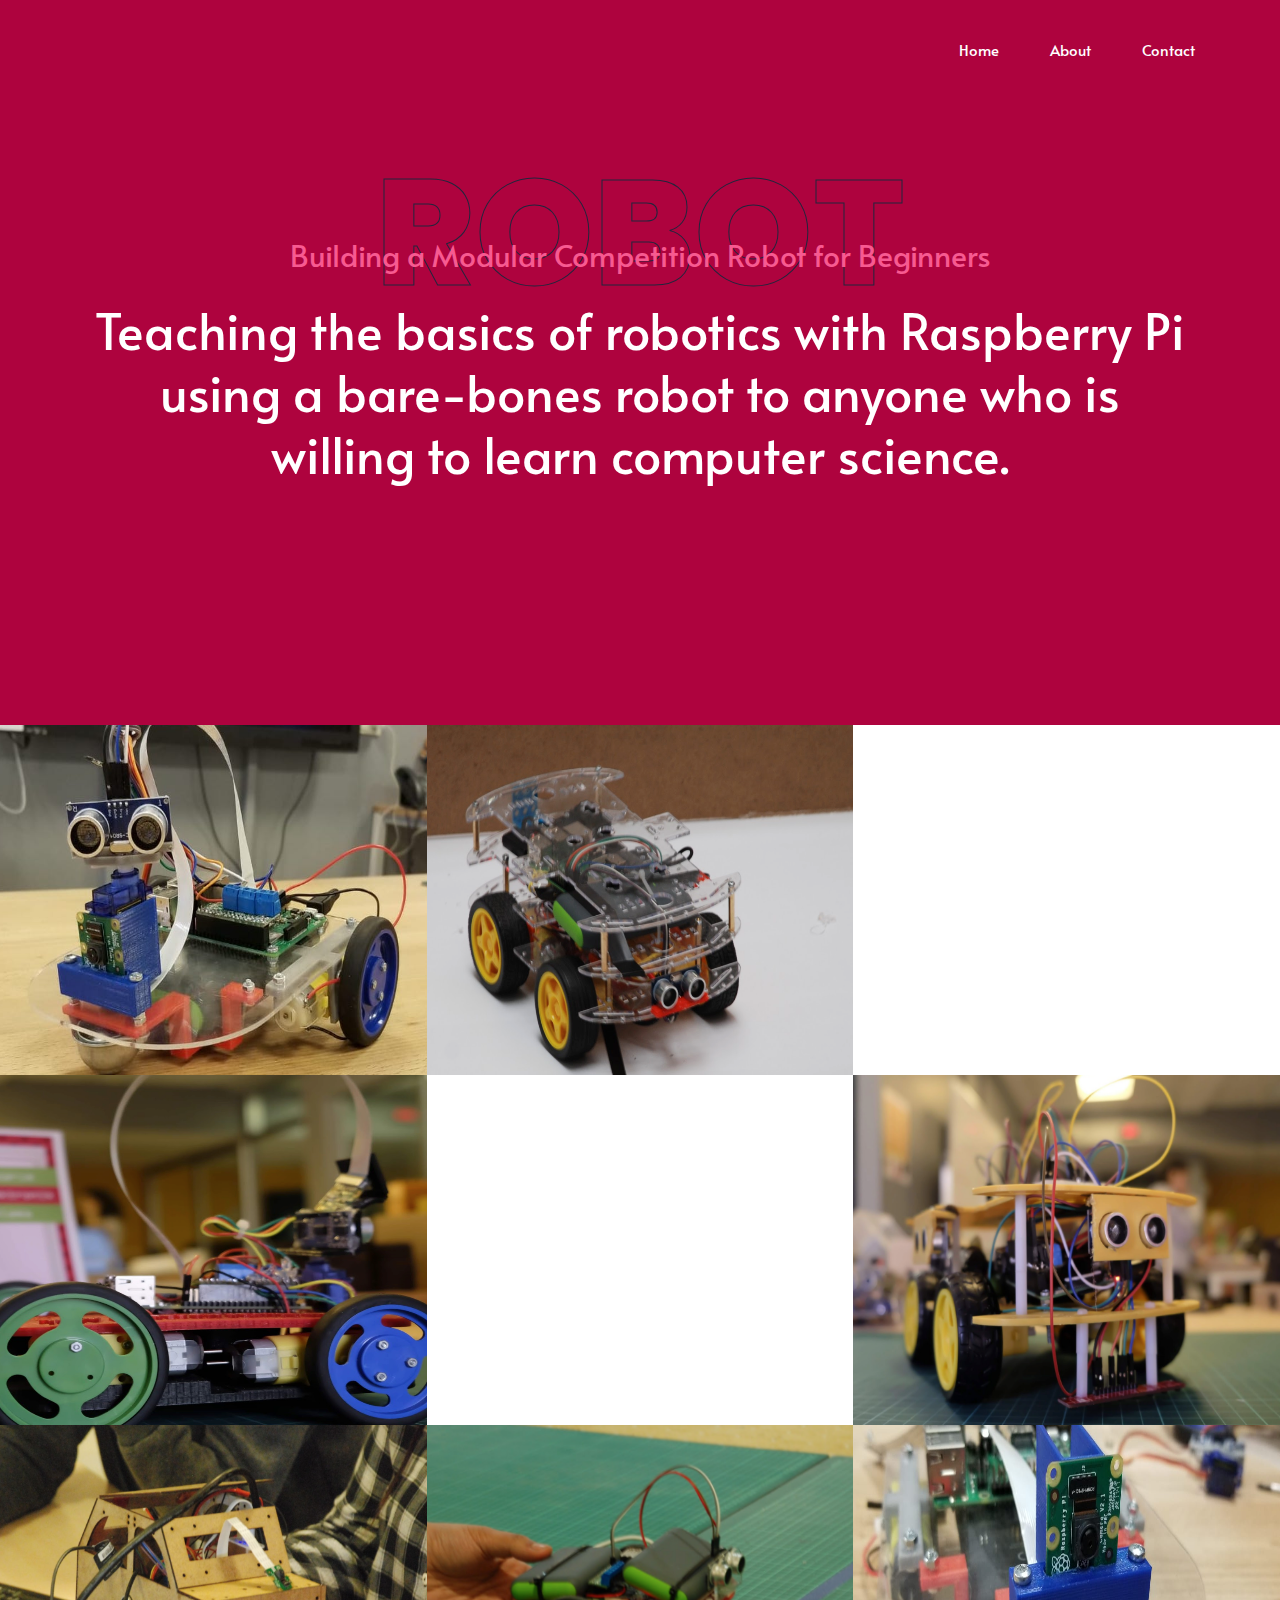
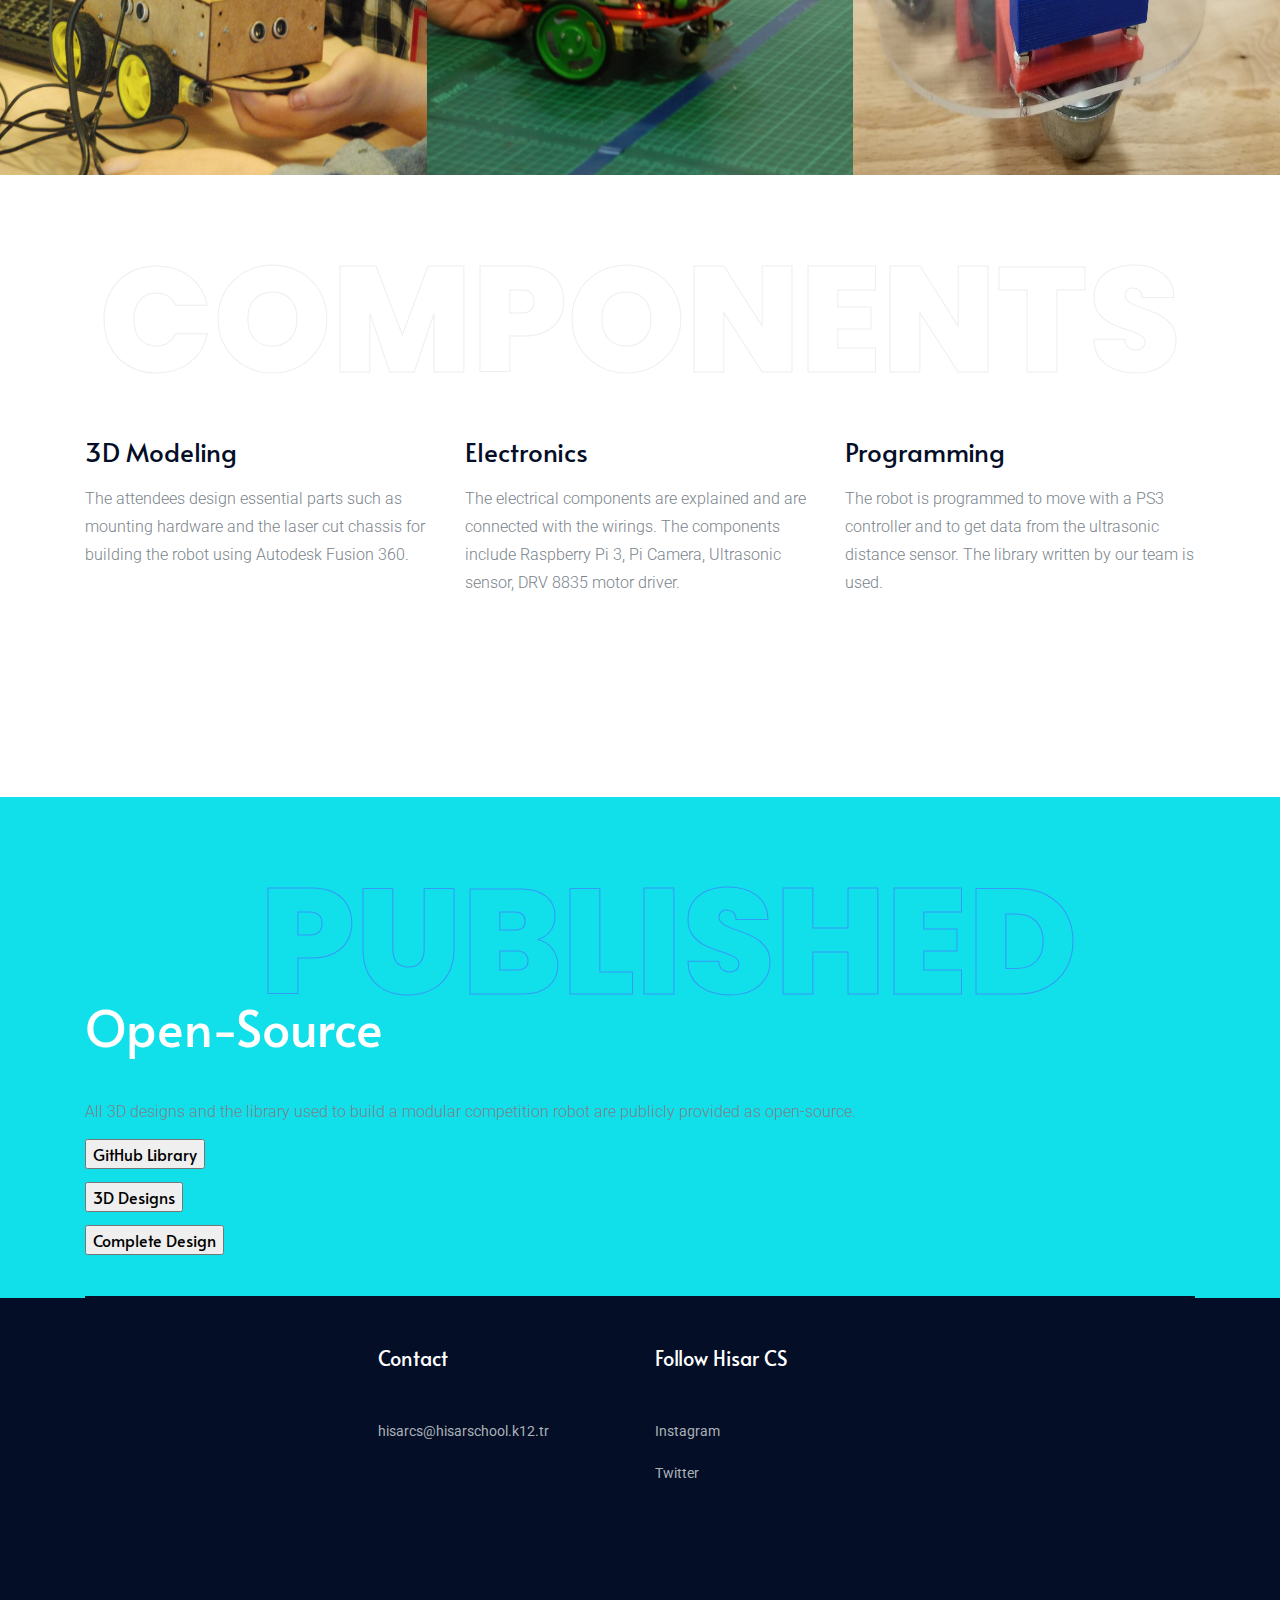
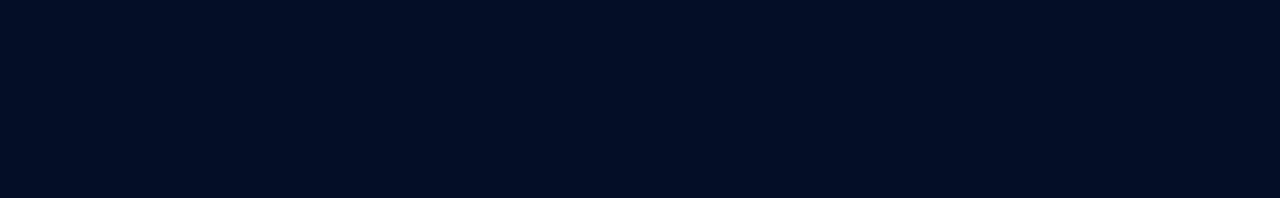
==== commit 542ec12c: "Update index.html" ====
--- a/index.html
+++ b/index.html
@@ -117,7 +117,7 @@
                 </div>
                 <div class="single_gallery">
                     <div class="thumb">
-                        <img src="img/portfolio/s.png" alt="">
+                        <img src="img/portfolio/robot.png" alt="">
                     </div>
                     <div class="gallery_hover">
                             <div class="hover_inner">
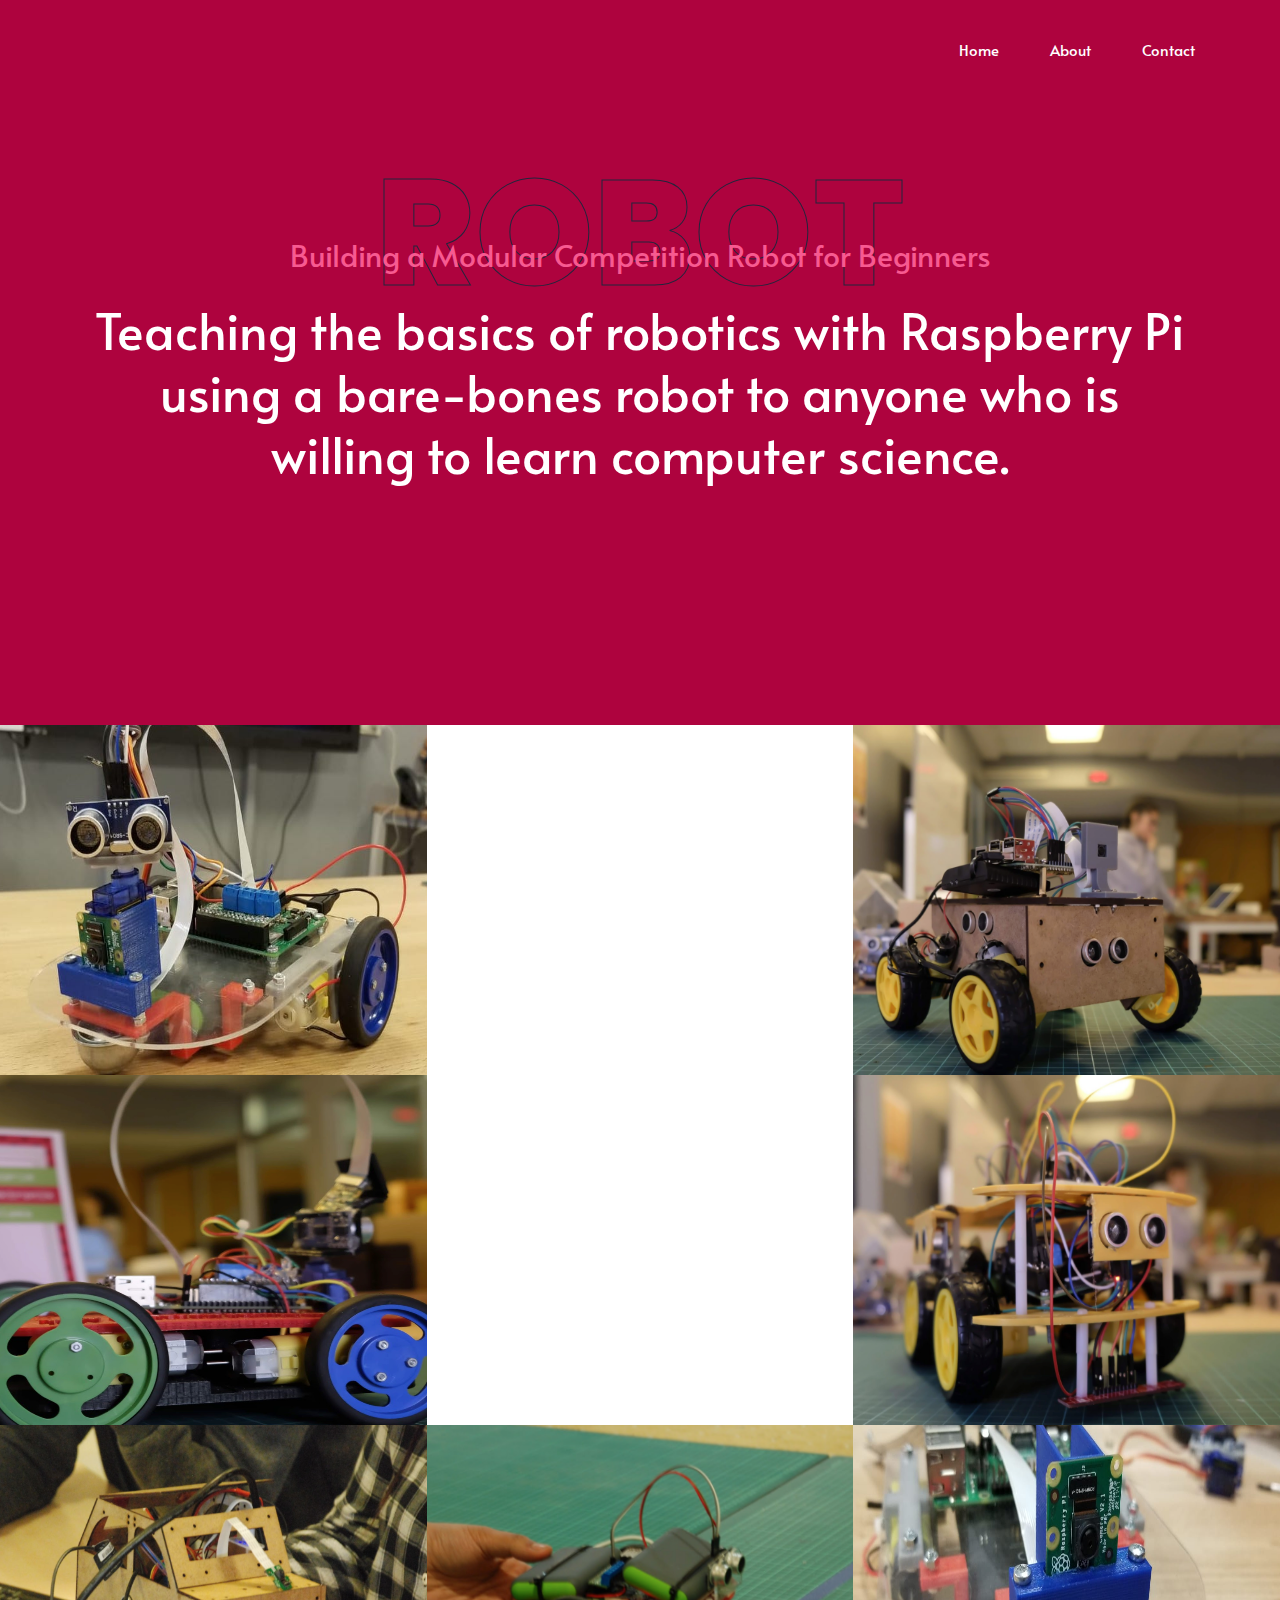
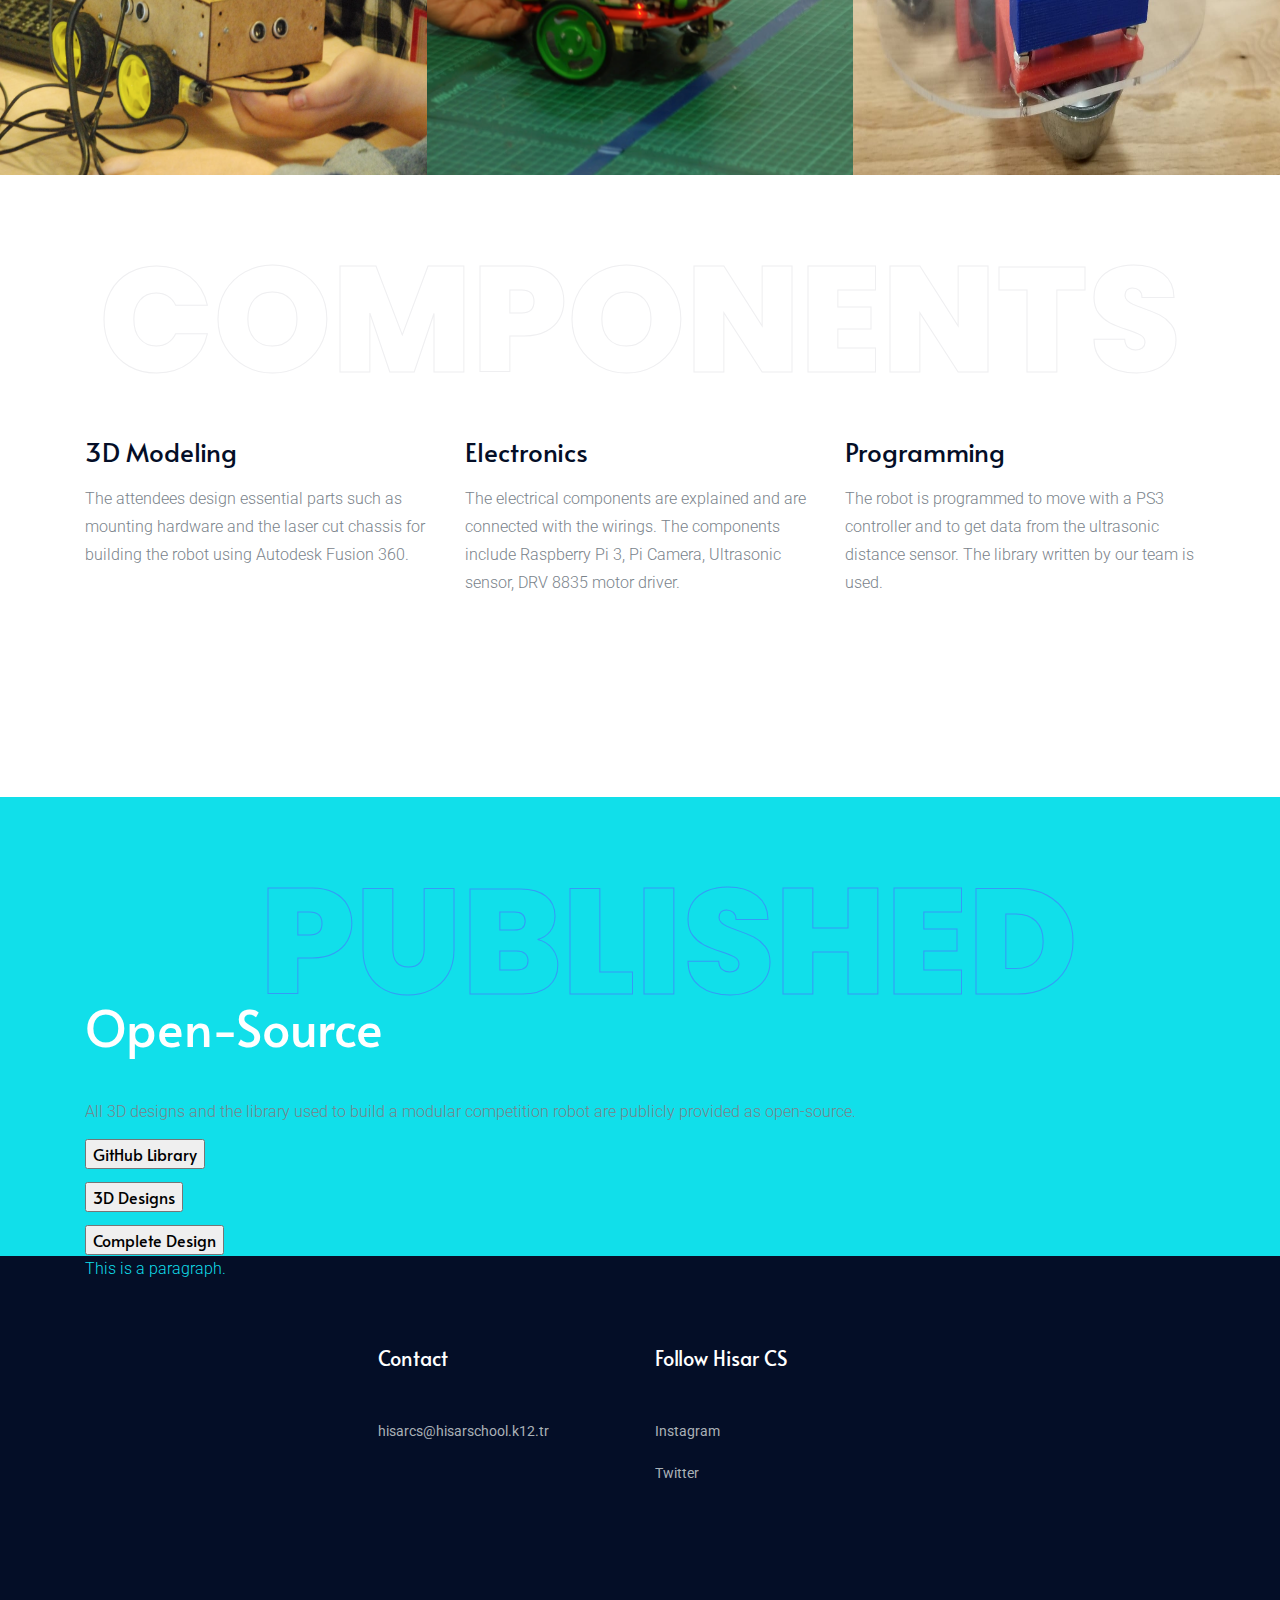
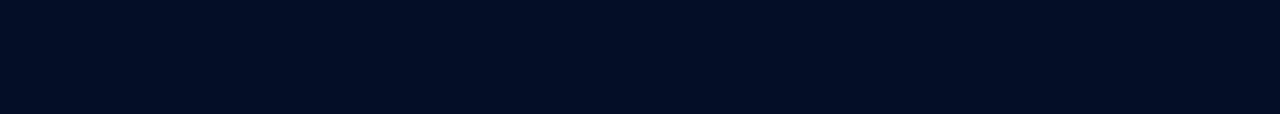
==== commit 32b62e09: "Update index.html" ====
--- a/index.html
+++ b/index.html
@@ -106,18 +106,18 @@
                 </div>
                 <div class="single_gallery small_width">
                     <div class="thumb">
-                        <img src="img/portfolio/ff.png" alt="">
-                    </div>
-                    <div class="gallery_hover">
-                            <div class="hover_inner">
-                                    <span>An amazing robot from</span>
-                                    <a href="work_details.html"> <h3>Pi Wars Turkey'19</h3></a>
+                        <img src="img/portfolio/robot.png" alt="">
+                    </div>
+                    <div class="gallery_hover">
+                            <div class="hover_inner">
+                                    <span>Complete 3D Robot Design by </span>
+                                    <a href="work_details.html"> <h3>Hisar CS</h3></a>
                             </div>
                         </div>
                 </div>
                 <div class="single_gallery">
                     <div class="thumb">
-                        <img src="img/portfolio/robot.png" alt="">
+                        <img src="img/portfolio/s.png" alt="">
                     </div>
                     <div class="gallery_hover">
                             <div class="hover_inner">
@@ -293,12 +293,10 @@
                           <div class="col-xl-3 col-md-6 col-lg-3">
                             <div class="footer_widget">
                                 <h3  style="color:transparent;" class="footer_title">
-                                        Services
+                                        .
                                 </h3>
                                 <ul>
-                                    <li><a style="color:transparent;" href="#">Web Design</a></li>
-<li><a style="color:transparent;" href="#">Web Design</a></li>                                    <li><a style="color:transparent;" href="#">Web Design</a></li>
-                                </ul>
+                                    
     
                             </div>
                         </div>
@@ -328,14 +326,10 @@
                         <div class="col-xl-2 col-md-6 col-lg-2">
                             <div class="footer_widget">
                                 <h3 style="color:transparent;"  class="footer_title">
-                                        Follow Us
+                                        .
                                 </h3>
                                 <ul>
-                                    <li><a style="color:transparent;"  href="#">Dribbble</a></li>
-                                    <li><a style="color:transparent;" href="#">Behance</a></li>
-                                    <li><a style="color:transparent;" href="#">Instagram</a></li>
-                                    <li><a style="color:transparent;" href="#">Facebook</a></li>
-                                </ul>
+                                  
                             </div>
                         </div>
                     </div>
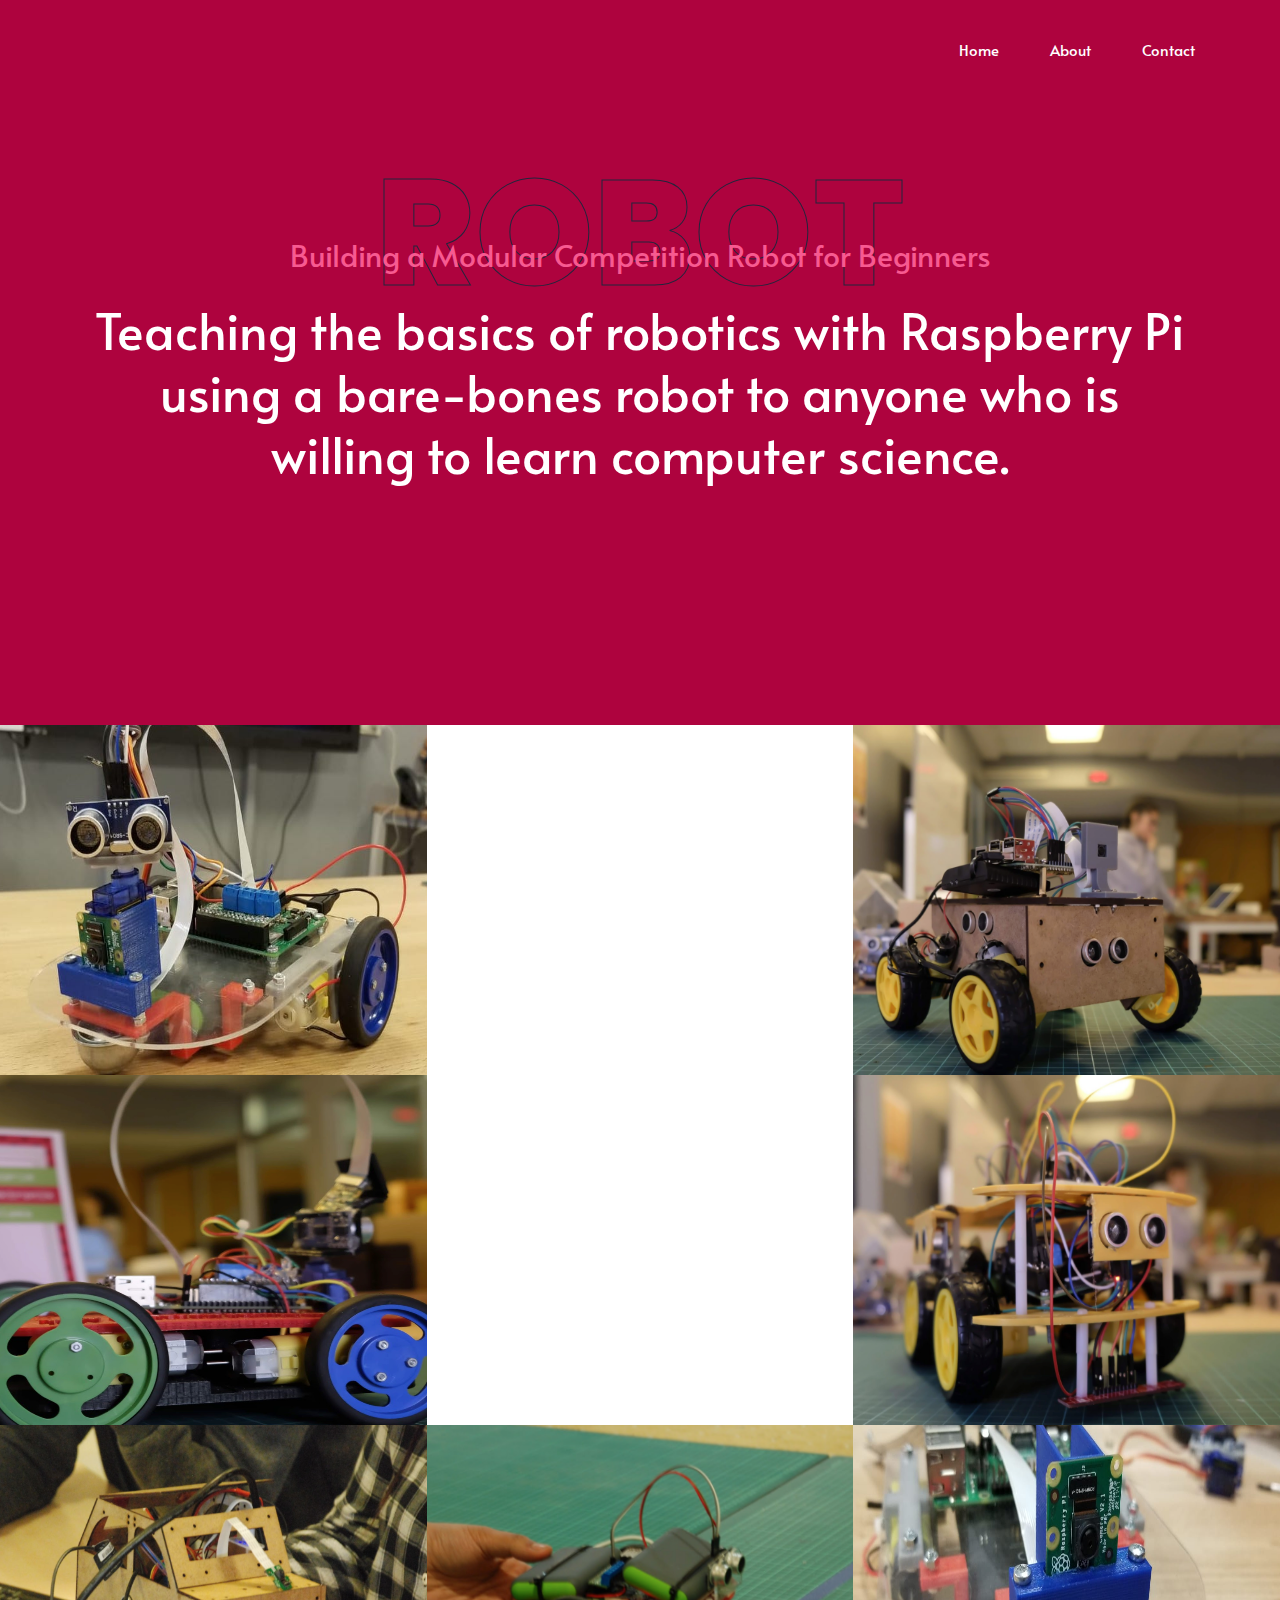
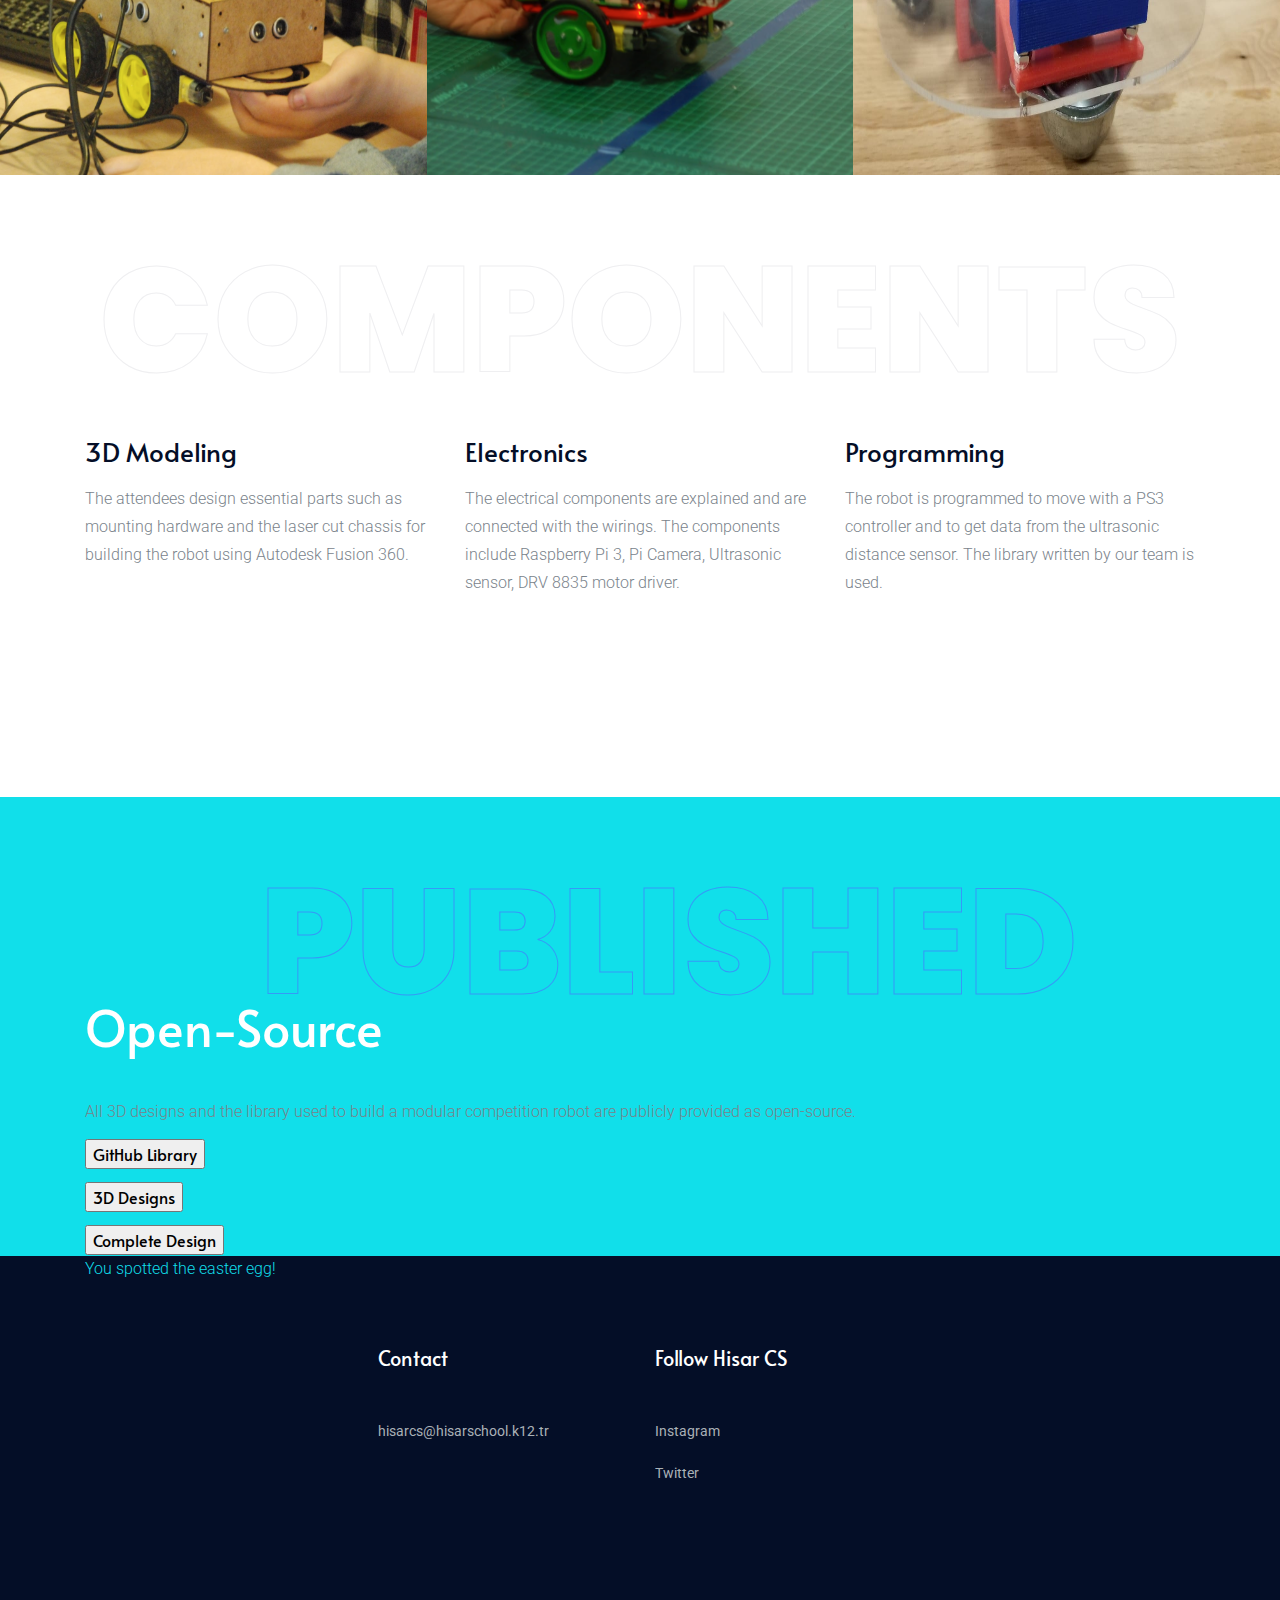
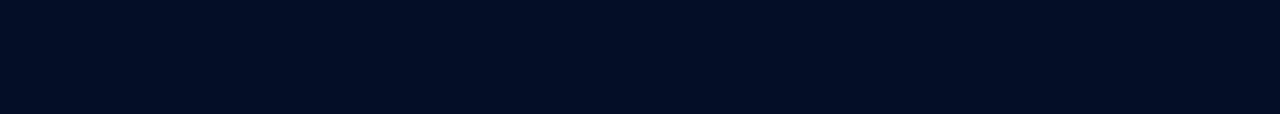
==== commit f1427e57: "Update index.html" ====
--- a/index.html
+++ b/index.html
@@ -99,19 +99,19 @@
                     <div class="gallery_hover">
                         <div class="hover_inner">
                                 <span>An amazing robot from</span>
-                                <a href="work_details.html"> <h3>Pi Wars Turkey'19</h3></a>
+                                <a > <h3>Pi Wars Turkey'19</h3></a>
                                 
                         </div>
                     </div>
                 </div>
                 <div class="single_gallery small_width">
                     <div class="thumb">
-                        <img src="img/portfolio/robot.png" alt="">
+                        <img src="img/robot.png" alt="">
                     </div>
                     <div class="gallery_hover">
                             <div class="hover_inner">
                                     <span>Complete 3D Robot Design by </span>
-                                    <a href="work_details.html"> <h3>Hisar CS</h3></a>
+                                    <a> <h3>Hisar CS</h3></a>
                             </div>
                         </div>
                 </div>
@@ -122,7 +122,7 @@
                     <div class="gallery_hover">
                             <div class="hover_inner">
                                     <span>An amazing robot from</span>
-                                    <a href="work_details.html"> <h3>Pi Wars Turkey'19</h3></a>
+                                    <a > <h3>Pi Wars Turkey'19</h3></a>
                             </div>
                         </div>
                 </div>
@@ -133,7 +133,7 @@
                     <div class="gallery_hover">
                             <div class="hover_inner">
                                     <span>An amazing robot from</span>
-                                    <a href="work_details.html"> <h3>Pi Wars Turkey'19</h3></a>
+                                    <a> <h3>Pi Wars Turkey'19</h3></a>
                             </div>
                         </div>
                 </div>
@@ -144,7 +144,7 @@
                     <div class="gallery_hover">
                             <div class="hover_inner">
                                     <span>An amazing robot from</span>
-                                    <a href="work_details.html"> <h3>Pi Wars Turkey'20</h3></a>
+                                    <a > <h3>Pi Wars Turkey'20</h3></a>
                             </div>
                         </div>
                 </div>
@@ -155,7 +155,7 @@
                     <div class="gallery_hover">
                             <div class="hover_inner">
                                     <span>An amazing robot from</span>
-                                    <a href="work_details.html"> <h3>Pi Wars Turkey'19</h3></a>
+                                    <a > <h3>Pi Wars Turkey'19</h3></a>
                             </div>
                         </div>
                 </div>
@@ -166,7 +166,7 @@
                     <div class="gallery_hover">
                             <div class="hover_inner">
                                     <span>An amazing robot from</span>
-                                    <a href="work_details.html"> <h3>Pi Wars Turkey'20</h3></a>
+                                    <a > <h3>Pi Wars Turkey'20</h3></a>
                             </div>
                         </div>
                 </div>
@@ -177,7 +177,7 @@
                     <div class="gallery_hover">
                             <div class="hover_inner">
                                     <span>An amazing robot from</span>
-                                    <a href="work_details.html"> <h3>Pi Wars Turkey'20</h3></a>
+                                    <a > <h3>Pi Wars Turkey'20</h3></a>
                             </div>
                         </div>
                 </div>
@@ -188,7 +188,7 @@
                     <div class="gallery_hover">
                             <div class="hover_inner">
                                     <span>An amazing robot from</span>
-                                    <a href="work_details.html"> <h3>Pi Wars Turkey'19</h3></a>
+                                    <a > <h3>Pi Wars Turkey'19</h3></a>
                             </div>
                         </div>
                 </div>
@@ -277,7 +277,7 @@
     <input type="submit" value="Complete Design" />
 </form>
  
-<p style="color:#11DFEA">This is a paragraph.</p>   
+<p style="color:#11DFEA">You spotted the easter egg!</p>   
 
 
     
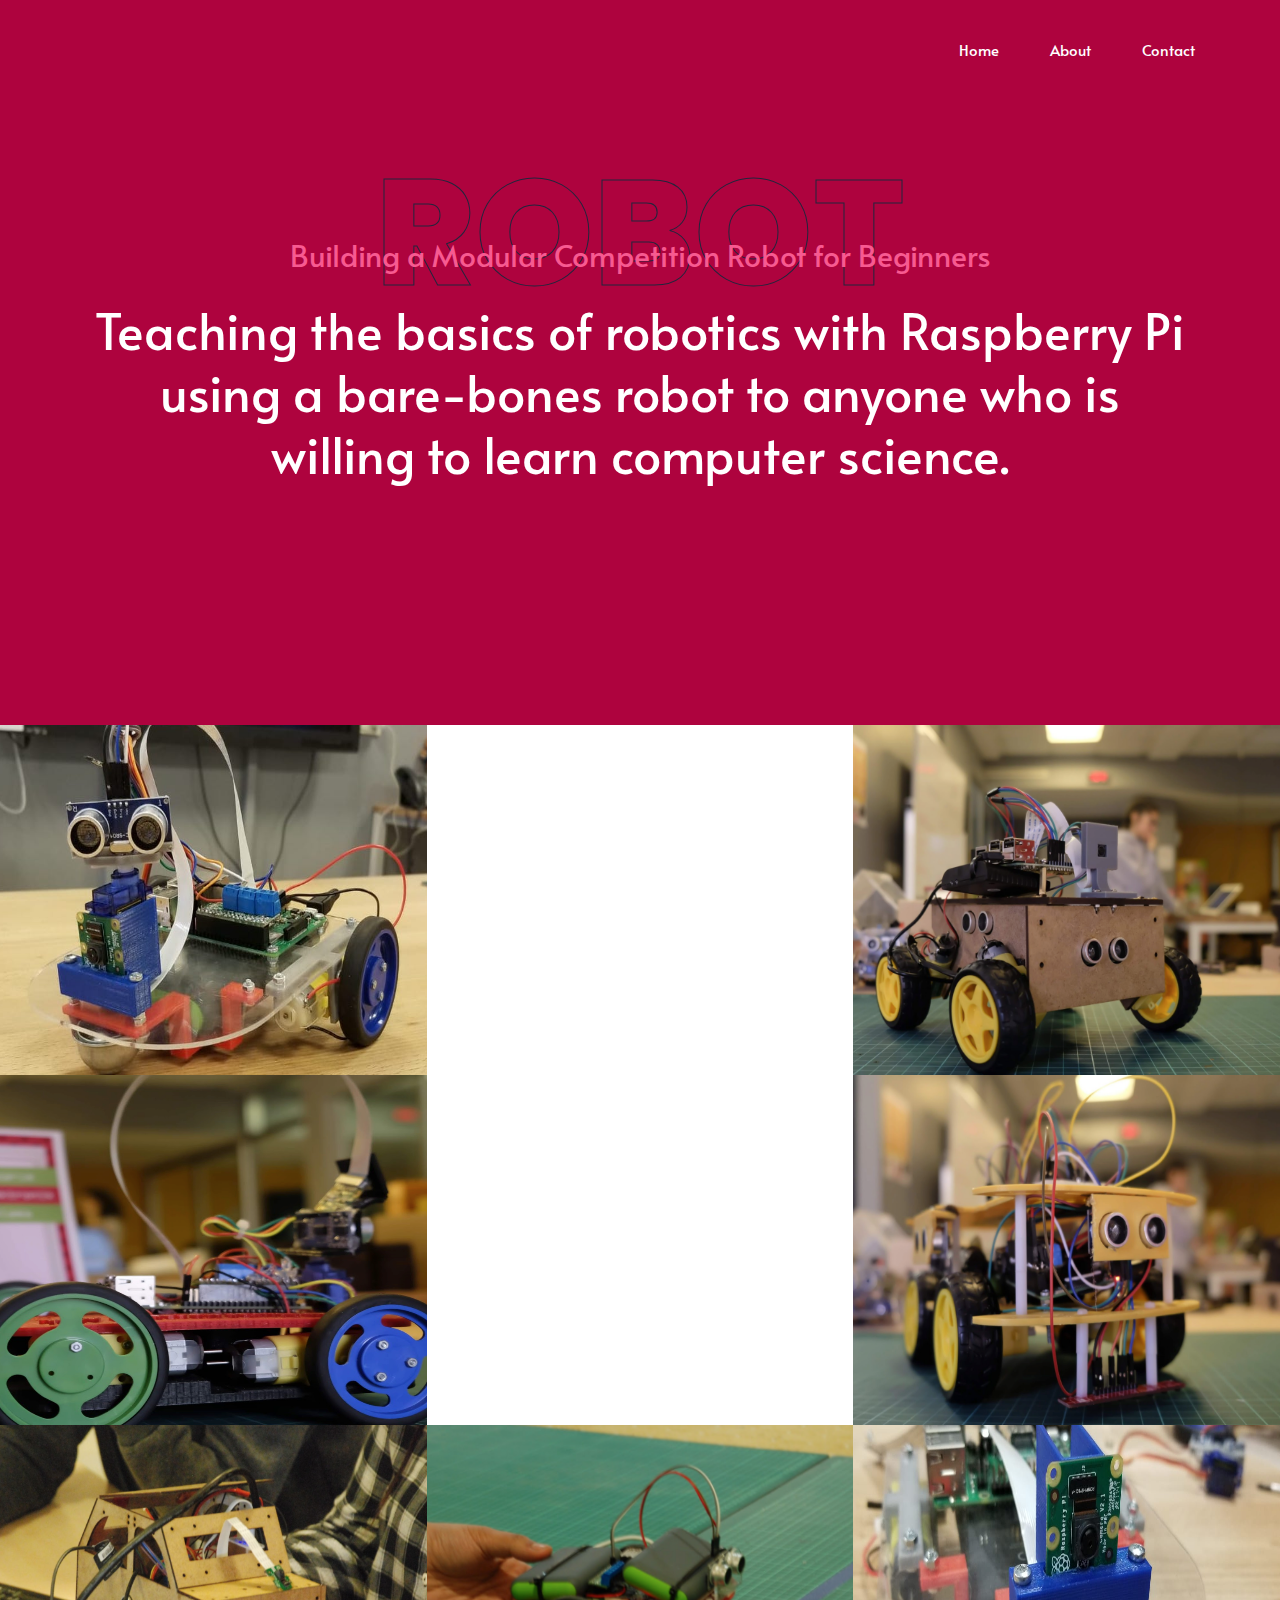
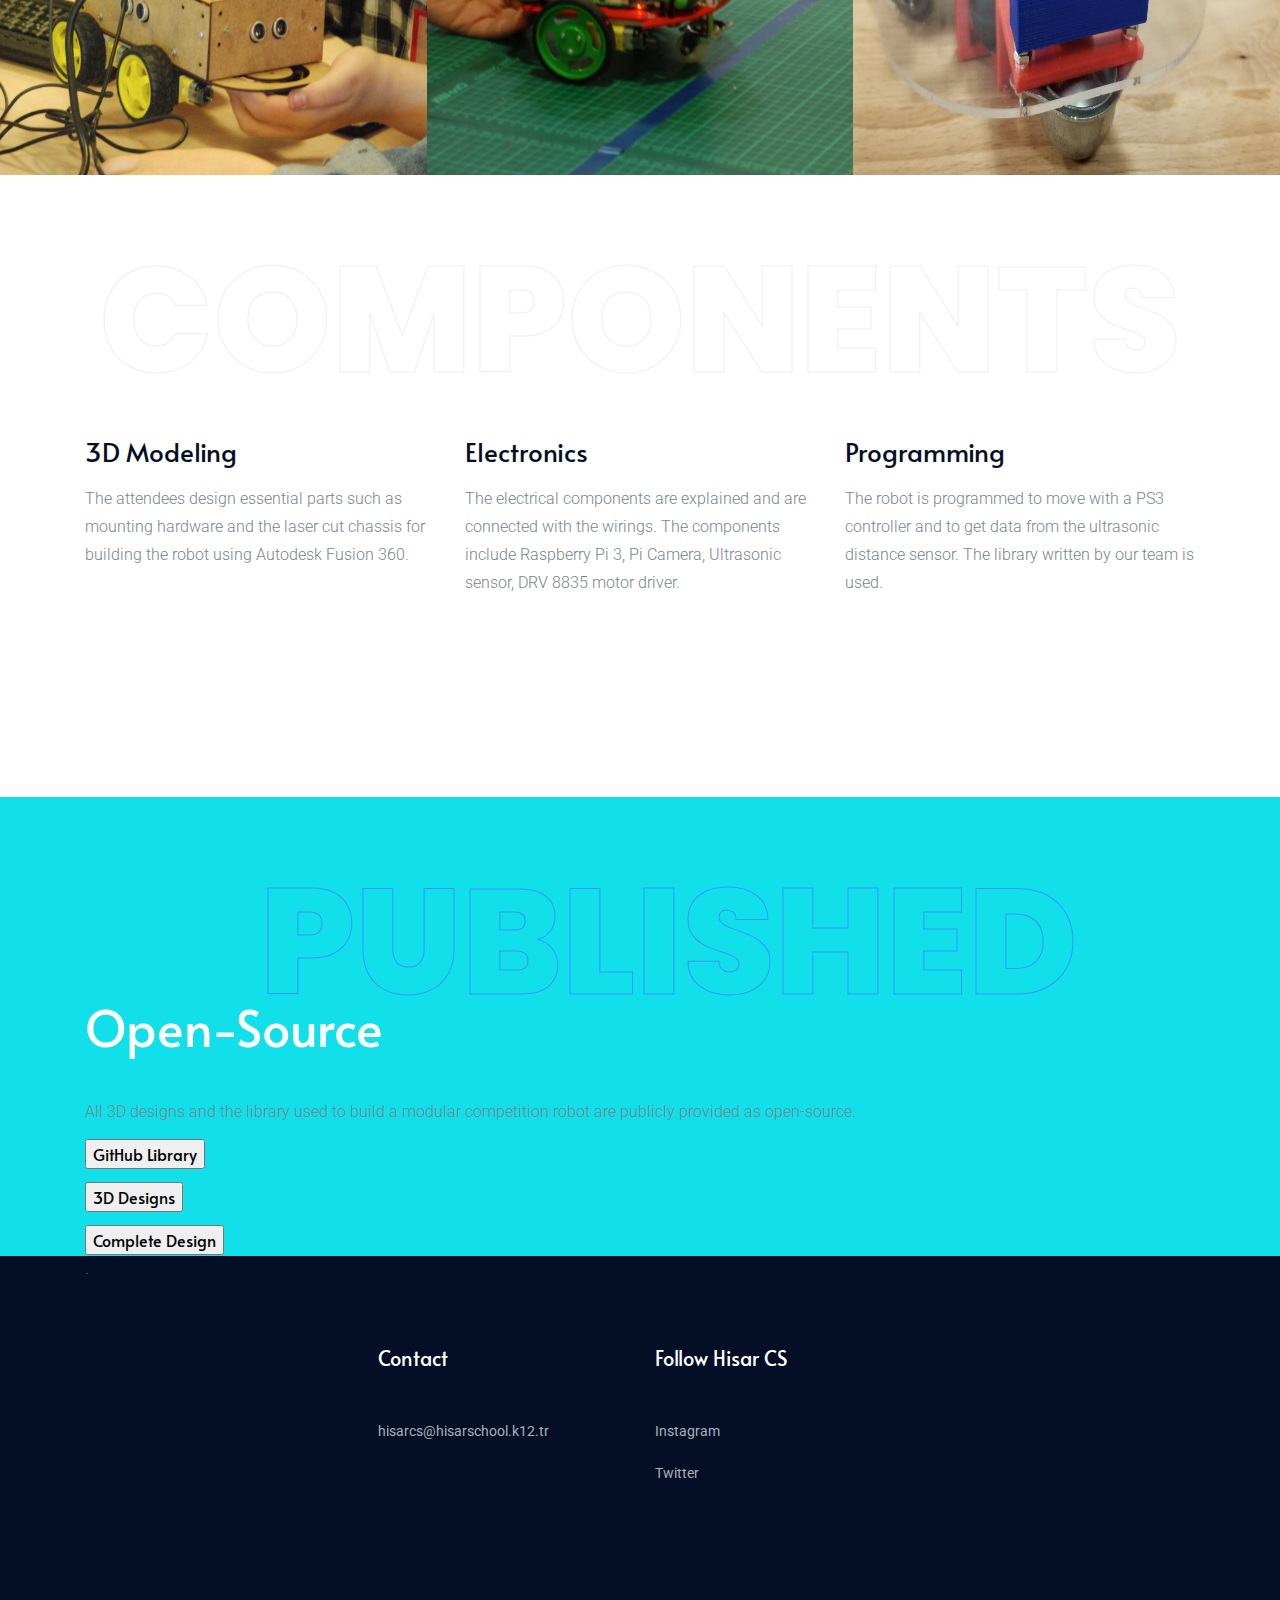
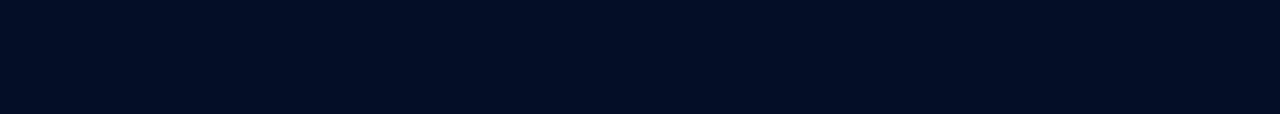
==== commit 81ed5fba: "Update index.html" ====
--- a/index.html
+++ b/index.html
@@ -106,7 +106,7 @@
                 </div>
                 <div class="single_gallery small_width">
                     <div class="thumb">
-                        <img src="img/robot.png" alt="">
+                        <img src="img/portfolio/robot.png" alt="">
                     </div>
                     <div class="gallery_hover">
                             <div class="hover_inner">
@@ -277,14 +277,16 @@
     <input type="submit" value="Complete Design" />
 </form>
  
-<p style="color:#11DFEA">You spotted the easter egg!</p>   
-
+<p>.  </p> 
+        <p>  </p> 
+        <p>   </p> 
 
     
     
    
 
     <!-- footer start -->
+       
     <footer class="footer">
             <div class="footer_top">
                 <div class="container">
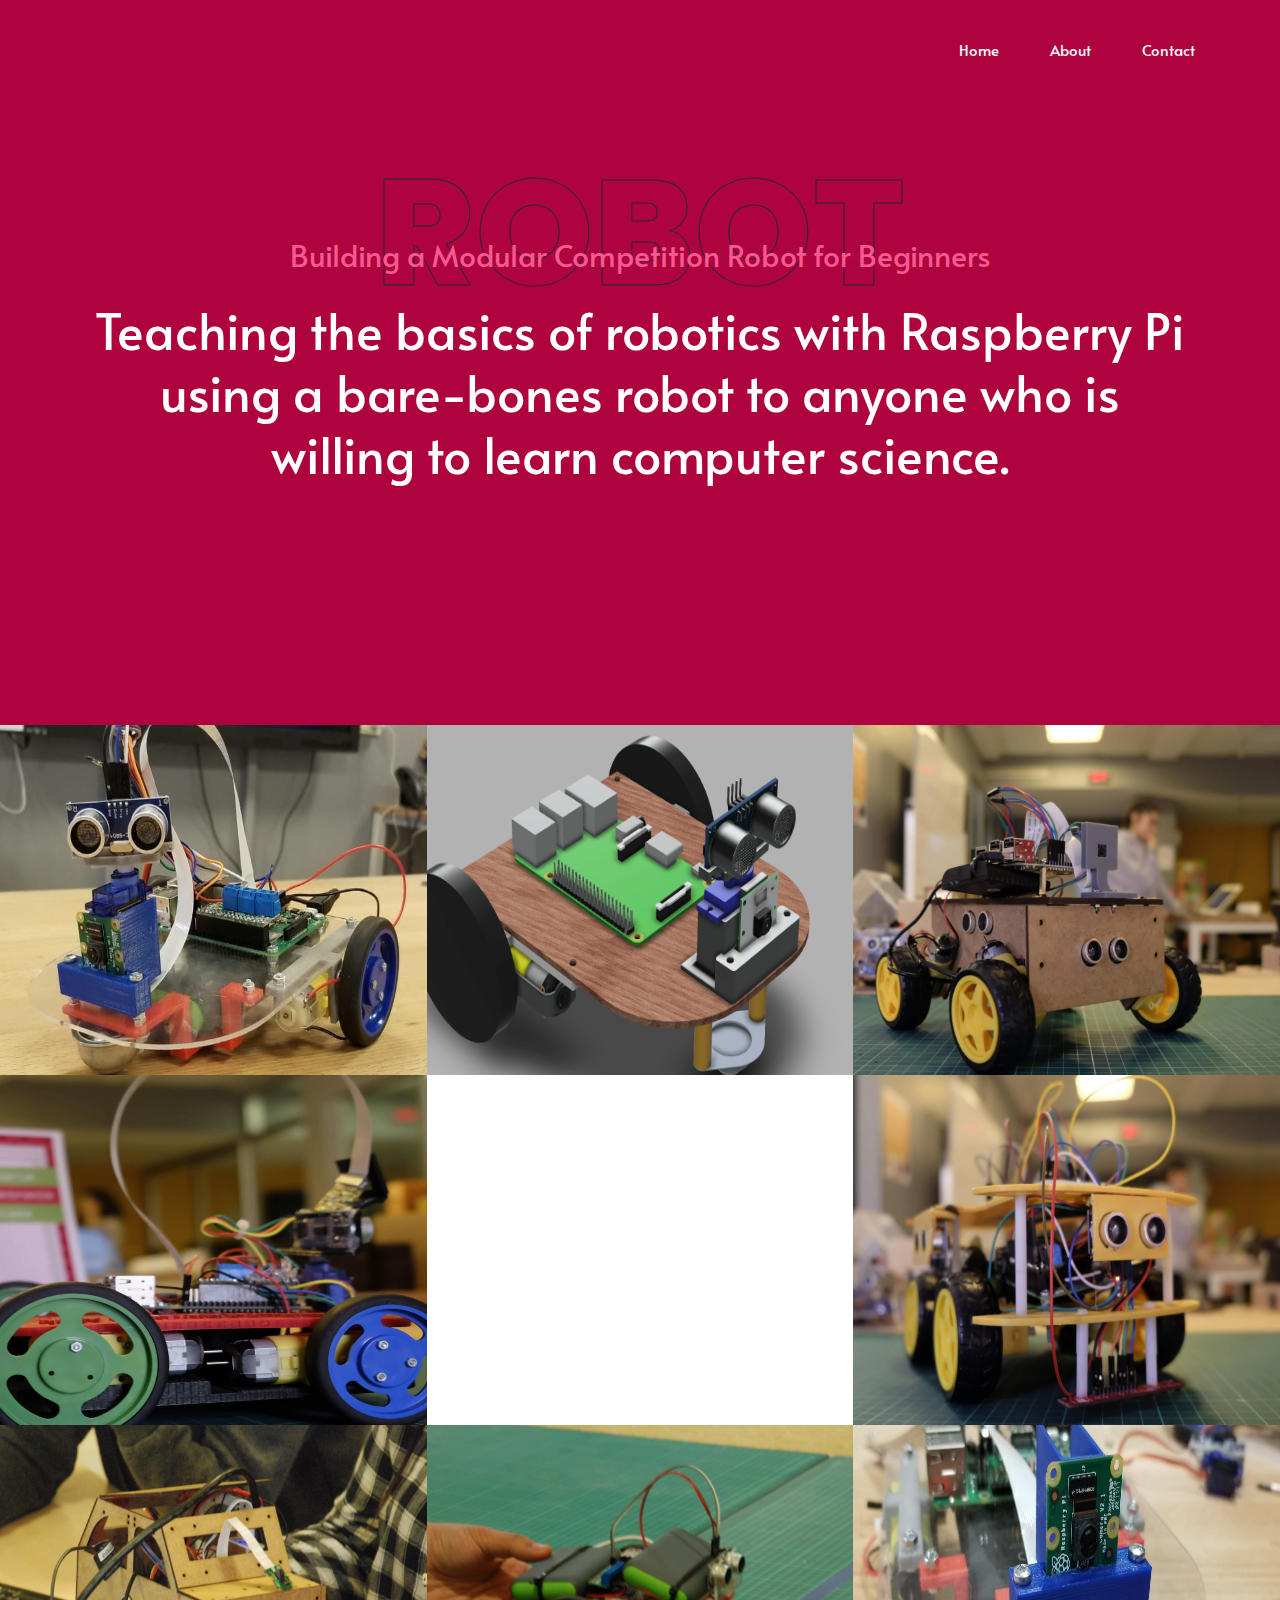
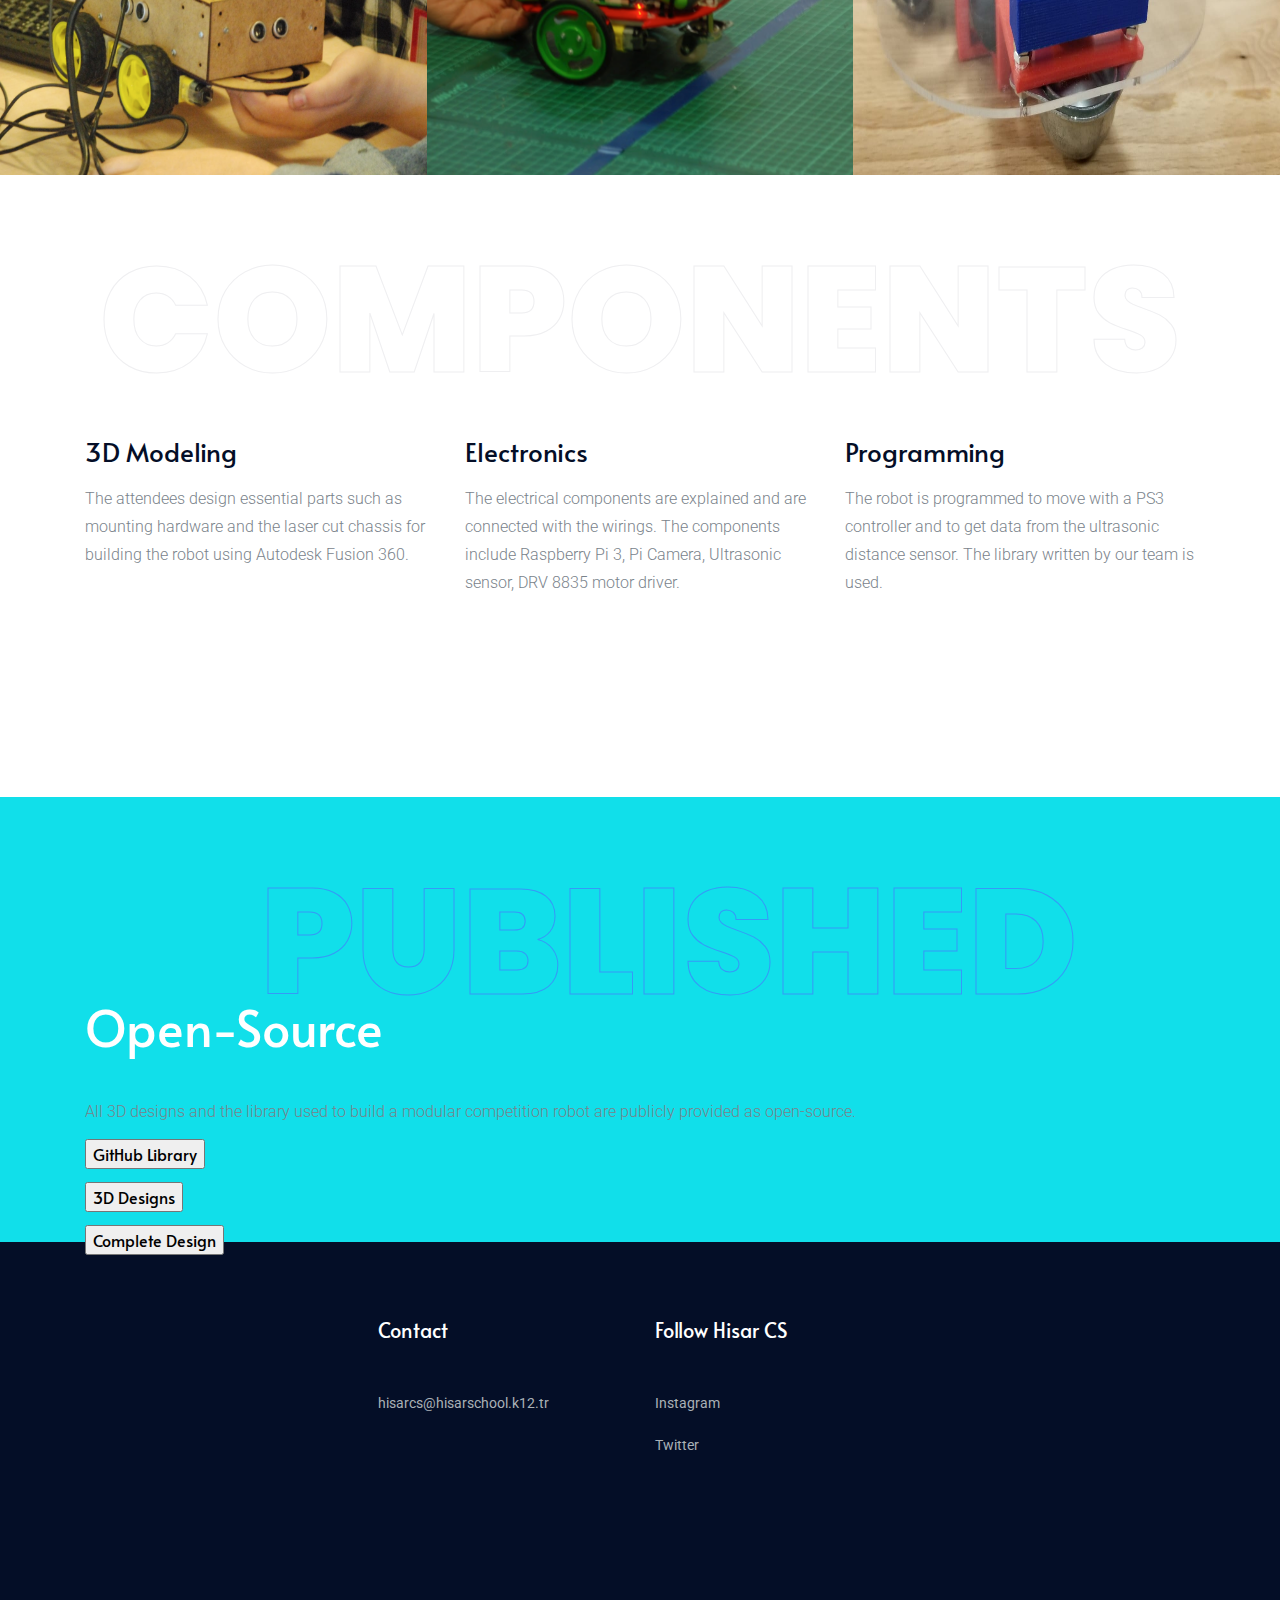
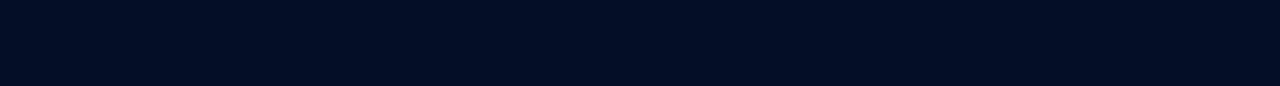
==== commit 76c44cf0: "Update index.html" ====
--- a/index.html
+++ b/index.html
@@ -106,7 +106,7 @@
                 </div>
                 <div class="single_gallery small_width">
                     <div class="thumb">
-                        <img src="img/portfolio/robot.png" alt="">
+                        <img src="img/portfolio/patates.png" alt="">
                     </div>
                     <div class="gallery_hover">
                             <div class="hover_inner">
@@ -277,12 +277,16 @@
     <input type="submit" value="Complete Design" />
 </form>
  
-<p>.  </p> 
+<p>  </p> 
         <p>  </p> 
         <p>   </p> 
 
     
-    
+    <p>  </p> 
+        <p>  </p> 
+        <p>   </p> 
+        <p>  </p> 
+        <p>   </p> 
    
 
     <!-- footer start -->
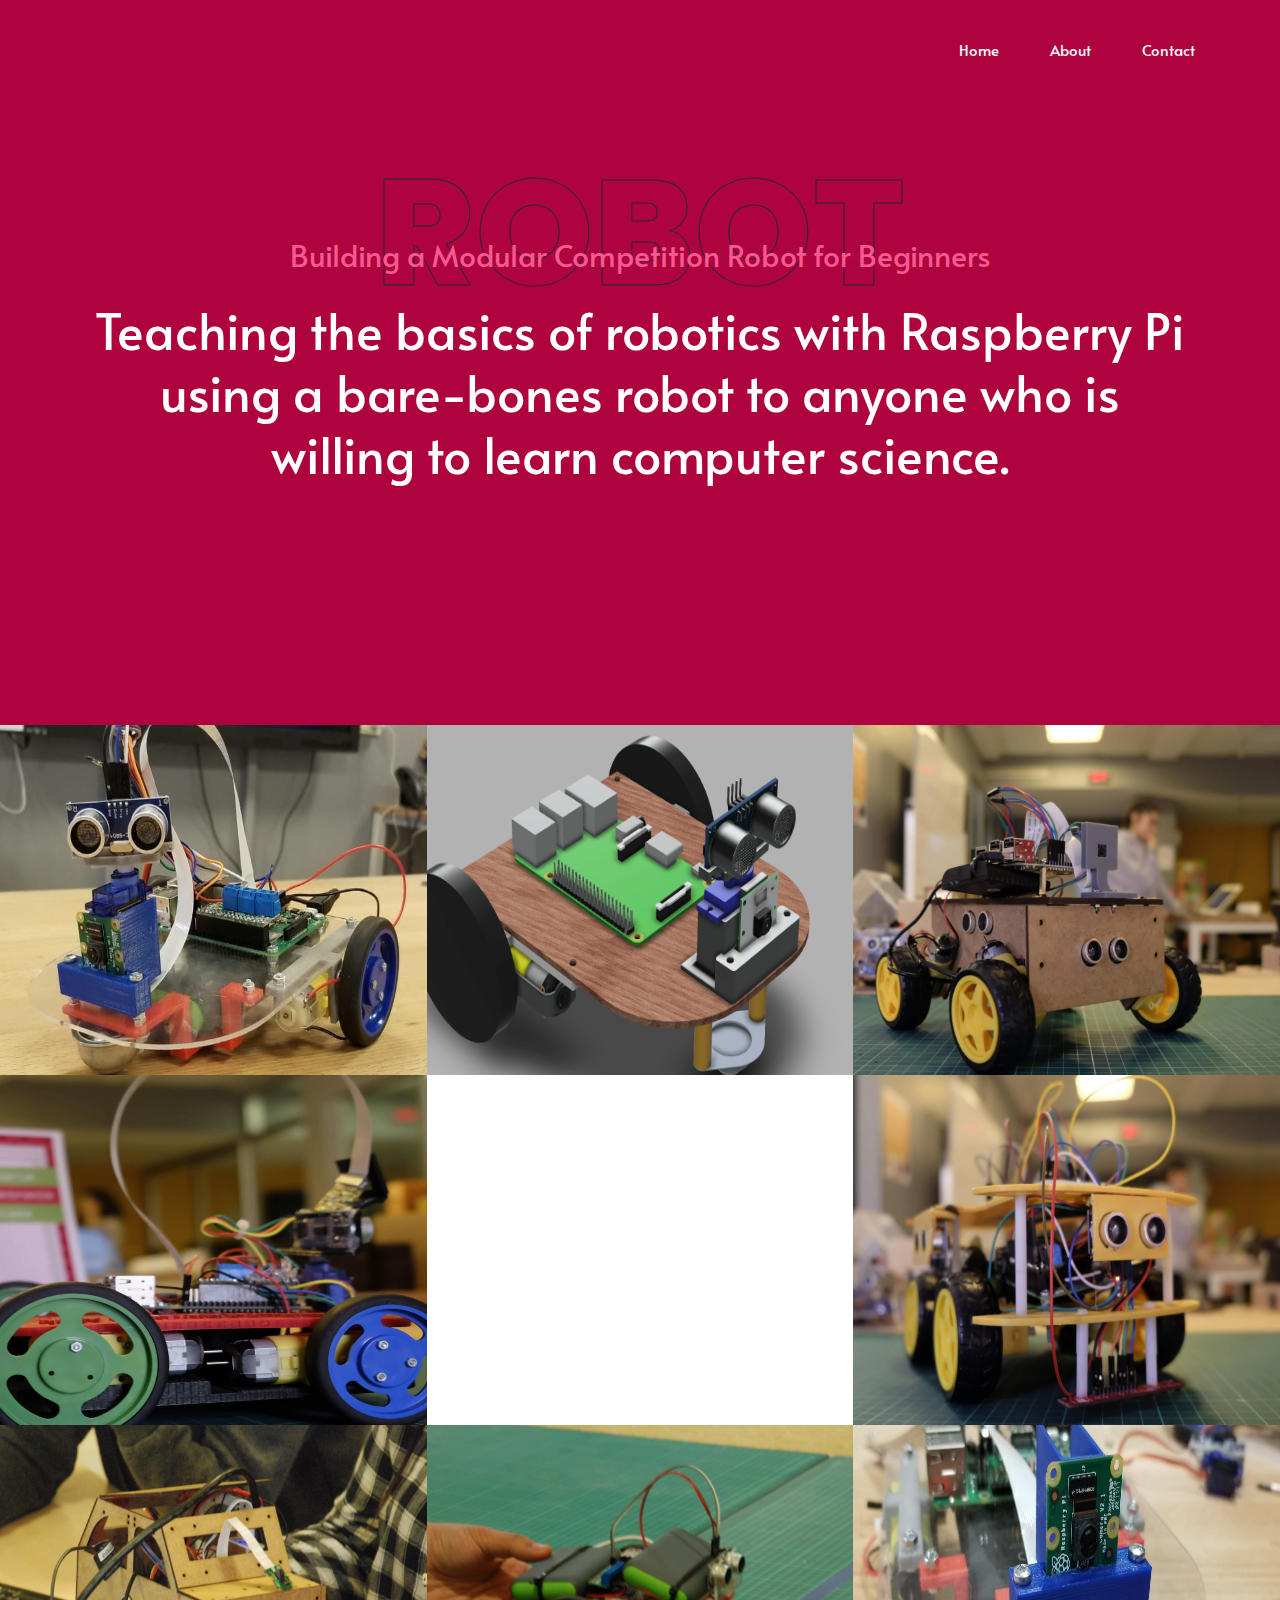
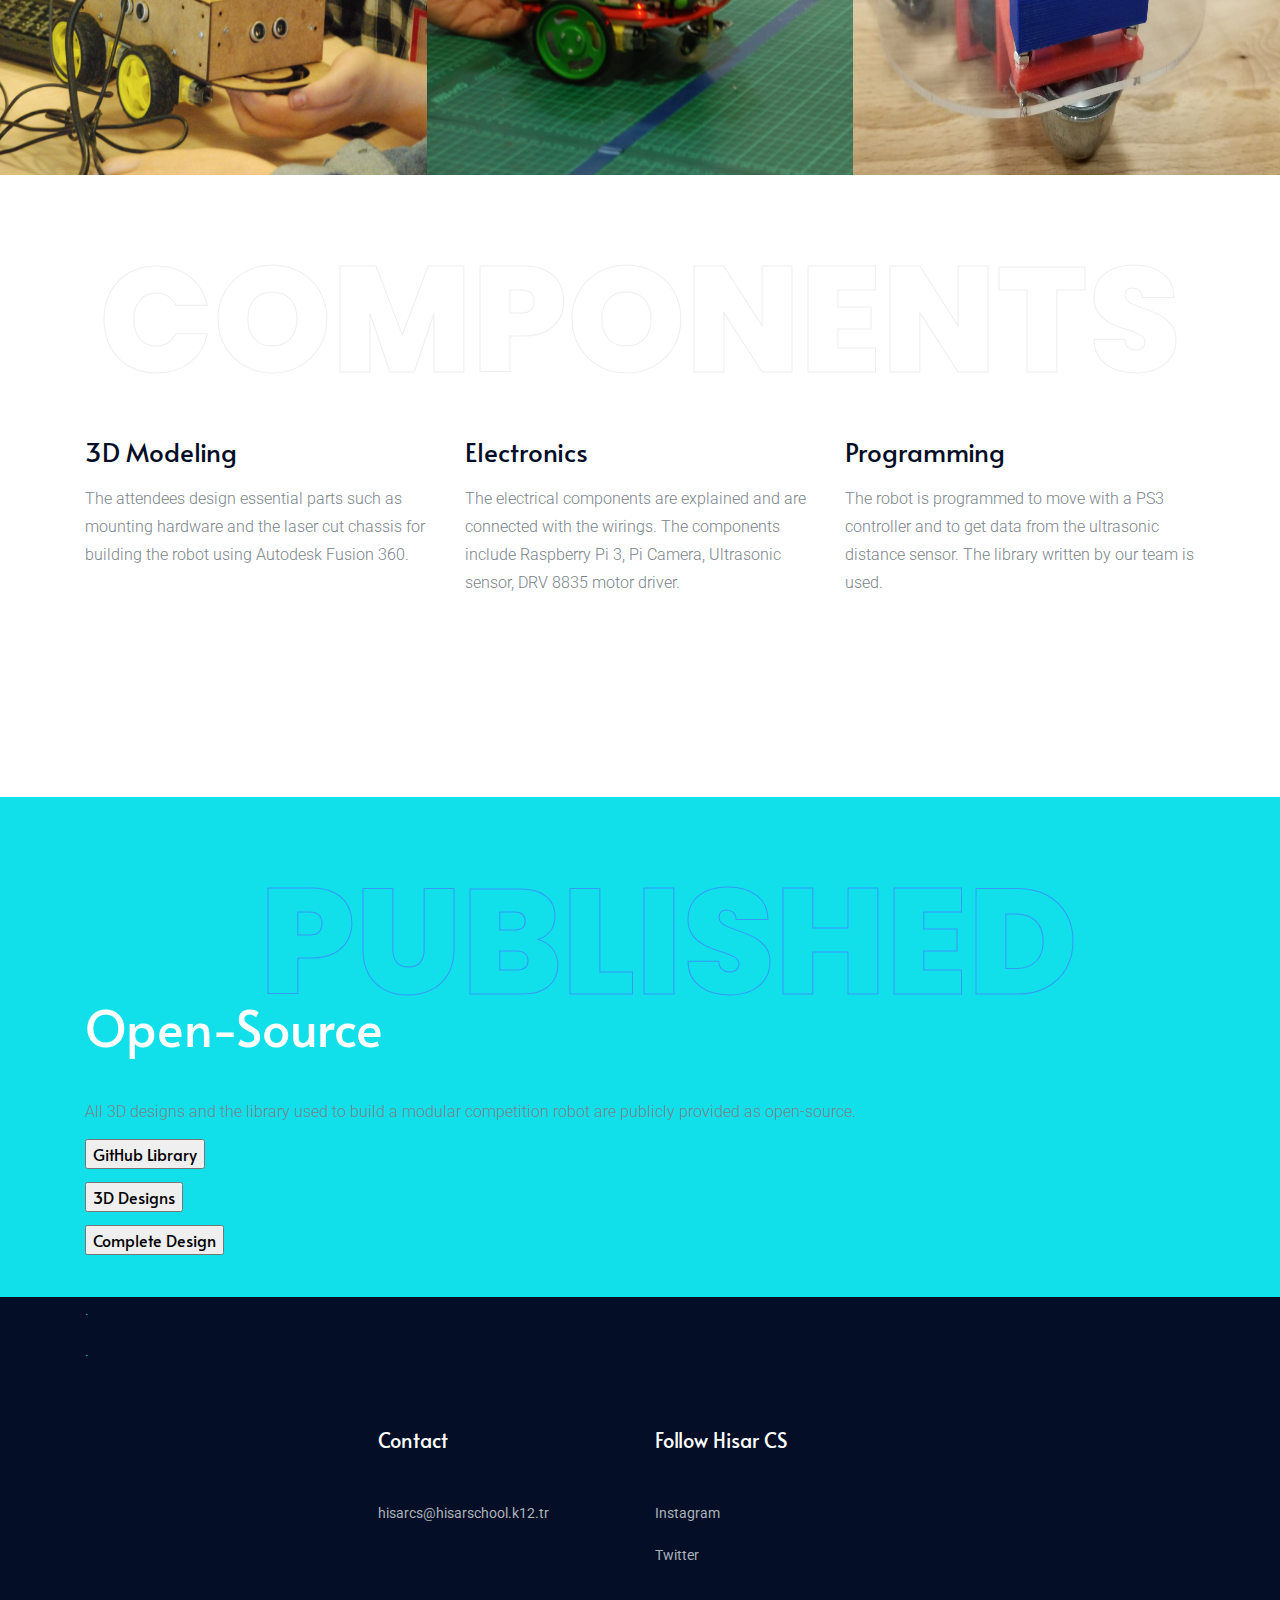
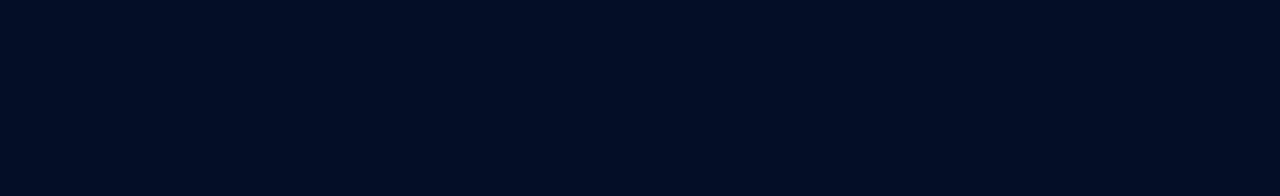
==== commit ed3e4e61: "Update index.html" ====
--- a/index.html
+++ b/index.html
@@ -277,17 +277,9 @@
     <input type="submit" value="Complete Design" />
 </form>
  
-<p>  </p> 
-        <p>  </p> 
-        <p>   </p> 
-
-    
-    <p>  </p> 
-        <p>  </p> 
-        <p>   </p> 
-        <p>  </p> 
-        <p>   </p> 
-   
+<p style="color:#11DFEA">.</p>   
+<p style="color:#11DFEA">.</p>   
+<p style="color:#11DFEA">.</p>   
 
     <!-- footer start -->
        
